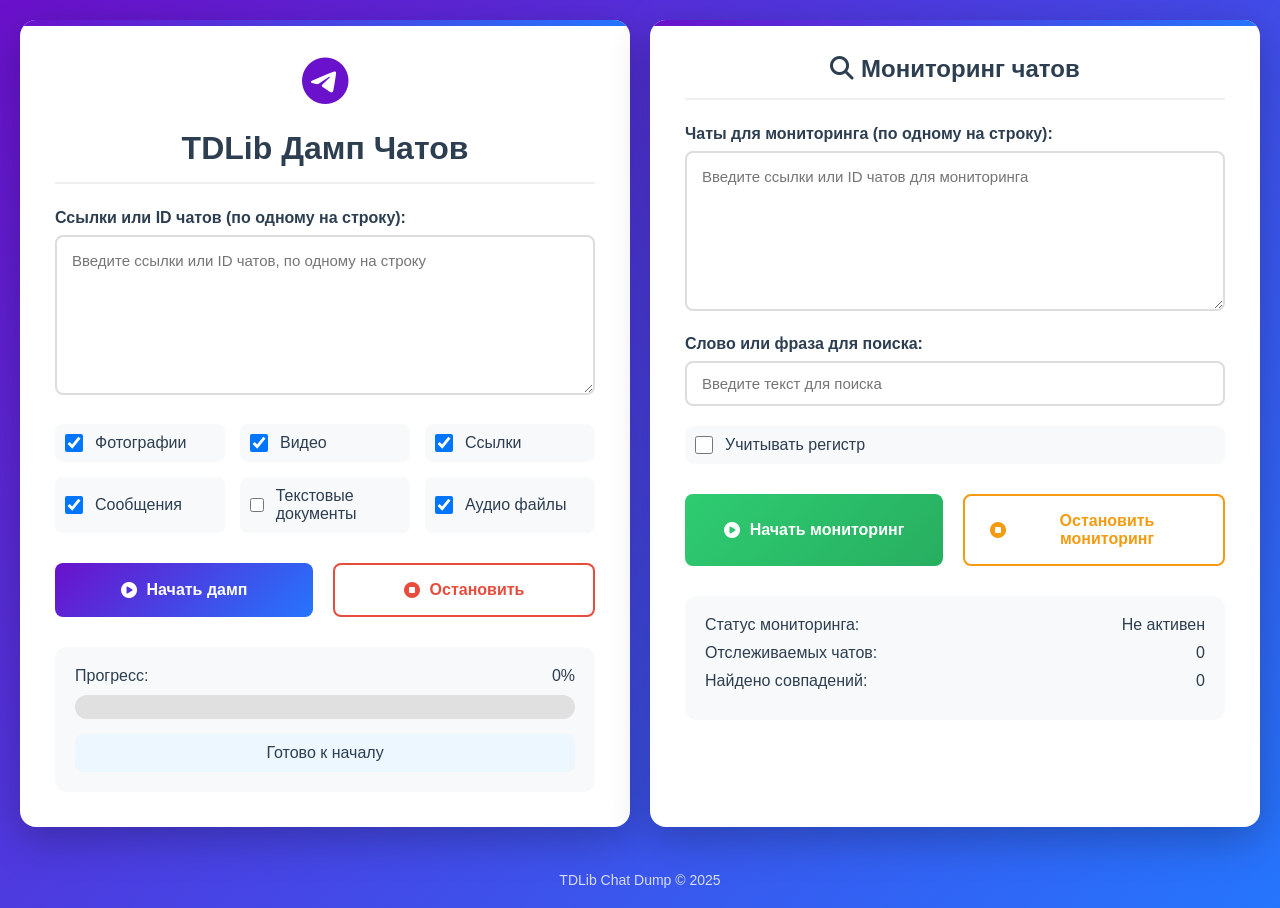
==== src/main/resources/templates/index.html @ 6ed7fe9f "добавил мониторинг чатов - не работает не ищет, веб отлично" ====
<!DOCTYPE html>
<html lang="ru">
<head>
    <meta charset="UTF-8">
    <meta name="viewport" content="width=device-width, initial-scale=1.0">
    <title>TDLib Дамп Чатов</title>
    <link rel="stylesheet" href="https://cdnjs.cloudflare.com/ajax/libs/font-awesome/6.4.0/css/all.min.css">
    <style>
        * {
            box-sizing: border-box;
            margin: 0;
            padding: 0;
            font-family: 'Segoe UI', Tahoma, Geneva, Verdana, sans-serif;
        }

        body {
            display: flex;
            flex-direction: column;
            align-items: center;
            justify-content: center;
            min-height: 100vh;
            background: linear-gradient(135deg, #6a11cb 0%, #2575fc 100%);
            padding: 20px;
            color: #333;
        }

        .main-container {
            display: flex;
            gap: 20px;
            width: 100%;
            max-width: 1500px;
            margin-bottom: 20px;
        }

        .container {
            flex: 1;
            background-color: white;
            border-radius: 16px;
            box-shadow: 0 12px 40px rgba(0, 0, 0, 0.25);
            padding: 35px;
            position: relative;
            overflow: hidden;
        }

        .container::before {
            content: '';
            position: absolute;
            top: 0;
            left: 0;
            right: 0;
            height: 6px;
            background: linear-gradient(90deg, #6a11cb, #2575fc);
        }

        h1 {
            text-align: center;
            margin-bottom: 25px;
            color: #2c3e50;
            font-weight: 700;
            font-size: 32px;
            padding-bottom: 15px;
            border-bottom: 2px solid #f0f0f0;
        }

        h2 {
            text-align: center;
            margin-bottom: 25px;
            color: #2c3e50;
            font-weight: 700;
            font-size: 24px;
            padding-bottom: 15px;
            border-bottom: 2px solid #f0f0f0;
        }

        .logo {
            text-align: center;
            margin-bottom: 20px;
            color: #6a11cb;
            font-size: 48px;
        }

        .form-group {
            margin-bottom: 20px;
        }

        label {
            display: block;
            margin-bottom: 8px;
            font-weight: 600;
            color: #2c3e50;
            font-size: 16px;
        }

        textarea {
            width: 100%;
            height: 160px;
            padding: 15px;
            border: 2px solid #ddd;
            border-radius: 8px;
            resize: vertical;
            font-size: 15px;
            transition: all 0.3s;
        }

        textarea:focus {
            outline: none;
            border-color: #6a11cb;
            box-shadow: 0 0 0 3px rgba(106, 17, 203, 0.2);
        }

        input[type="text"] {
            width: 100%;
            padding: 12px 15px;
            border: 2px solid #ddd;
            border-radius: 8px;
            font-size: 15px;
            transition: all 0.3s;
        }

        input[type="text"]:focus {
            outline: none;
            border-color: #6a11cb;
            box-shadow: 0 0 0 3px rgba(106, 17, 203, 0.2);
        }

        .checkbox-group {
            display: grid;
            grid-template-columns: repeat(3, 1fr);
            gap: 15px;
            margin: 25px 0;
        }

        .checkbox-item {
            display: flex;
            align-items: center;
            padding: 10px;
            background: #f8f9fa;
            border-radius: 8px;
            transition: all 0.3s;
        }

        .checkbox-item:hover {
            background: #eef2f7;
            transform: translateY(-2px);
        }

        .checkbox-item input {
            margin-right: 12px;
            width: 18px;
            height: 18px;
            cursor: pointer;
        }

        .checkbox-item label {
            margin: 0;
            cursor: pointer;
            font-weight: 500;
        }

        .buttons {
            display: flex;
            gap: 20px;
            margin: 30px 0;
        }

        button {
            flex: 1;
            padding: 16px 25px;
            border: none;
            border-radius: 8px;
            font-weight: 600;
            font-size: 16px;
            cursor: pointer;
            transition: all 0.3s;
            display: flex;
            align-items: center;
            justify-content: center;
            gap: 10px;
        }

        #startBtn {
            background: linear-gradient(135deg, #6a11cb 0%, #2575fc 100%);
            color: white;
        }

        #startBtn:hover {
            transform: translateY(-3px);
            box-shadow: 0 7px 15px rgba(106, 17, 203, 0.4);
        }

        #stopBtn {
            background: #ffffff;
            color: #e74c3c;
            border: 2px solid #e74c3c;
        }

        #stopBtn:hover {
            background: #e74c3c;
            color: white;
            transform: translateY(-3px);
            box-shadow: 0 7px 15px rgba(231, 76, 60, 0.4);
        }

        #startMonitorBtn {
            background: linear-gradient(135deg, #2ecc71 0%, #27ae60 100%);
            color: white;
        }

        #startMonitorBtn:hover {
            transform: translateY(-3px);
            box-shadow: 0 7px 15px rgba(46, 204, 113, 0.4);
        }

        #stopMonitorBtn {
            background: #ffffff;
            color: #f39c12;
            border: 2px solid #f39c12;
        }

        #stopMonitorBtn:hover {
            background: #f39c12;
            color: white;
            transform: translateY(-3px);
            box-shadow: 0 7px 15px rgba(243, 156, 18, 0.4);
        }

        .progress-container {
            margin-top: 25px;
            background: #f8f9fa;
            padding: 20px;
            border-radius: 12px;
        }

        .progress-label {
            display: flex;
            justify-content: space-between;
            margin-bottom: 10px;
            font-size: 16px;
            color: #2c3e50;
            font-weight: 500;
        }

        #progress {
            width: 100%;
            height: 24px;
            background-color: #e0e0e0;
            border-radius: 12px;
            overflow: hidden;
        }

        #progress-bar {
            height: 100%;
            width: 0;
            background: linear-gradient(90deg, #6a11cb, #2575fc);
            transition: width 0.5s ease;
            border-radius: 12px;
        }

        #progress-bar.green {
            background: linear-gradient(90deg, #2ecc71, #27ae60);
        }

        .status {
            text-align: center;
            margin-top: 15px;
            font-size: 16px;
            color: #2c3e50;
            font-weight: 500;
            padding: 10px;
            border-radius: 8px;
            background: #edf7ff;
        }

        .instructions {
            margin-top: 35px;
            padding: 20px;
            background: linear-gradient(135deg, #f8f9fa 0%, #eef2f7 100%);
            border-radius: 12px;
            font-size: 15px;
            color: #2c3e50;
            border-left: 5px solid #6a11cb;
        }

        .instructions h3 {
            margin-bottom: 15px;
            color: #2c3e50;
            font-size: 20px;
            display: flex;
            align-items: center;
            gap: 10px;
        }

        .instructions ul {
            padding-left: 25px;
        }

        .instructions li {
            margin-bottom: 10px;
            line-height: 1.5;
        }

        .footer {
            margin-top: 25px;
            text-align: center;
            color: white;
            font-size: 14px;
            opacity: 0.8;
        }

        .text-document-extensions {
            display: none;
            margin-top: 15px;
        }

        .text-document-extensions input {
            width: 100%;
            padding: 10px;
            border-radius: 8px;
            border: 2px solid #ddd;
            font-size: 14px;
        }

        .monitor-status {
            padding: 10px;
            border-radius: 5px;
            margin: 10px 0;
        }

        .monitor-status.success {
            background-color: #e7f6ec;
            color: #27ae60;
        }

        .monitor-status.error {
            background-color: #ffecec;
            color: #e74c3c;
        }

        .monitor-status.stopped {
            background-color: #fff4e6;
            color: #f39c12;
        }

        @media (max-width: 1200px) {
            .main-container {
                flex-direction: column;
            }
        }

        @media (max-width: 768px) {
            .checkbox-group {
                grid-template-columns: repeat(2, 1fr);
            }
        }

        @media (max-width: 600px) {
            .checkbox-group {
                grid-template-columns: 1fr;
            }

            .buttons {
                flex-direction: column;
            }

            .container {
                padding: 25px 20px;
            }
        }
    </style>
</head>
<body>
<div class="main-container">
    <div class="container">
        <div class="logo">
            <i class="fab fa-telegram"></i>
        </div>
        <h1>TDLib Дамп Чатов</h1>

        <div class="form-group">
            <label for="chats">Ссылки или ID чатов (по одному на строку):</label>
            <textarea id="chats" placeholder="Введите ссылки или ID чатов, по одному на строку"></textarea>
        </div>

        <div class="checkbox-group">
            <div class="checkbox-item">
                <input type="checkbox" id="photos" checked>
                <label for="photos">Фотографии</label>
            </div>
            <div class="checkbox-item">
                <input type="checkbox" id="videos" checked>
                <label for="videos">Видео</label>
            </div>
            <div class="checkbox-item">
                <input type="checkbox" id="links" checked>
                <label for="links">Ссылки</label>
            </div>
            <div class="checkbox-item">
                <input type="checkbox" id="messages" checked>
                <label for="messages">Сообщения</label>
            </div>
            <div class="checkbox-item">
                <input type="checkbox" id="textDocuments" onclick="toggleTextDocumentExtensions()">
                <label for="textDocuments">Текстовые документы</label>
            </div>
            <div class="checkbox-item">
                <input type="checkbox" id="audio" checked>
                <label for="audio">Аудио файлы</label>
            </div>
        </div>

        <div class="text-document-extensions">
            <label for="textExtensions">Введите расширения текстовых документов (через запятую):</label>
            <input type="text" id="textExtensions" placeholder="txt, pdf, docx, java, html" />
        </div>

        <div class="buttons">
            <button id="startBtn" onclick="startDump()">
                <i class="fas fa-play-circle"></i> Начать дамп
            </button>
            <button id="stopBtn" onclick="stopDump()">
                <i class="fas fa-stop-circle"></i> Остановить
            </button>
        </div>

        <div class="progress-container">
            <div class="progress-label">
                <span>Прогресс:</span>
                <span id="progress-value">0%</span>
            </div>
            <div id="progress">
                <div id="progress-bar"></div>
            </div>
            <div class="status" id="status">Готово к началу</div>
        </div>
    </div>

    <div class="container">
        <h2><i class="fas fa-search"></i> Мониторинг чатов</h2>

        <div class="form-group">
            <label for="monitorChats">Чаты для мониторинга (по одному на строку):</label>
            <textarea id="monitorChats" placeholder="Введите ссылки или ID чатов для мониторинга"></textarea>
        </div>

        <div class="form-group">
            <label for="searchTerm">Слово или фраза для поиска:</label>
            <input type="text" id="searchTerm" placeholder="Введите текст для поиска">
        </div>

        <div class="checkbox-item">
            <input type="checkbox" id="caseSensitive">
            <label for="caseSensitive">Учитывать регистр</label>
        </div>

        <div class="buttons">
            <button id="startMonitorBtn" onclick="startMonitoring()">
                <i class="fas fa-play-circle"></i> Начать мониторинг
            </button>
            <button id="stopMonitorBtn" onclick="stopMonitoring()">
                <i class="fas fa-stop-circle"></i> Остановить мониторинг
            </button>
        </div>

        <div class="progress-container">
            <div class="progress-label">
                <span>Статус мониторинга:</span>
                <span id="monitor-status">Не активен</span>
            </div>
            <div class="progress-label">
                <span>Отслеживаемых чатов:</span>
                <span id="monitored-chats">0</span>
            </div>
            <div class="progress-label">
                <span>Найдено совпадений:</span>
                <span id="matches-found">0</span>
            </div>
        </div>
    </div>
</div>

<div class="footer">
    <p>TDLib Chat Dump &copy; 2025</p>
</div>

<script>
    function toggleTextDocumentExtensions() {
        const textDocs = document.getElementById('textDocuments');
        const extensionsField = document.querySelector('.text-document-extensions');
        extensionsField.style.display = textDocs.checked ? 'block' : 'none';
    }

    async function startDump() {
        const chats = document.getElementById('chats').value
            .split(/\n+/)
            .map(s => s.trim())
            .filter(Boolean);

        const request = {
            chats: chats,
            photos: document.getElementById('photos').checked,
            videos: document.getElementById('videos').checked,
            links: document.getElementById('links').checked,
            messages: document.getElementById('messages').checked,
            textDocuments: document.getElementById('textDocuments').checked,
            audio: document.getElementById('audio').checked,
            textDocumentExtensions: document.getElementById('textExtensions').value.trim()
        };

        if (request.chats.length === 0) {
            setStatus('Ошибка: не указаны чаты для обработки', '#ffecec', '#e74c3c');
            return;
        }
        if (!request.photos && !request.videos && !request.links &&
            !request.messages && !request.textDocuments && !request.audio) {
            setStatus('Ошибка: не выбран ни один тип контента', '#ffecec', '#e74c3c');
            return;
        }

        document.getElementById('progress-bar').classList.remove('green');
        setStatus('Начинаем процесс дампа...', '#edf7ff', '#2c3e50');
        setProgress(0);

        try {
            const res = await fetch('/start', {
                method: 'POST',
                headers: {'Content-Type': 'application/json'},
                body: JSON.stringify(request)
            });
            if (!res.ok) throw new Error('Сервер вернул ошибку ' + res.status);

            setStatus('Обработка...', '#edf7ff', '#2c3e50');
            poll();
        } catch (e) {
            setStatus('Ошибка запуска: ' + e.message, '#ffecec', '#e74c3c');
        }
    }

    async function stopDump() {
        setStatus('Останавливаем...', '#fff4e6', '#e67e22');
        try {
            const res = await fetch('/stop', {method: 'POST'});
            if (!res.ok) throw new Error('Сервер вернул ошибку ' + res.status);
            setStatus('Остановлено', '#ffecec', '#e74c3c');
        } catch (e) {
            setStatus('Ошибка: ' + e.message, '#ffecec', '#e74c3c');
        }
    }

    async function poll() {
        try {
            const res = await fetch('/progress');
            if (!res.ok) throw new Error('Сервер вернул ошибку ' + res.status);
            const data = await res.json();

            const p = Math.max(0, Math.min(100, data.percent || 0));
            setProgress(p);

            if (data.running) {
                setStatus('Обработка... ' + p + '%', '#edf7ff', '#2c3e50');
                setTimeout(poll, 1000);
            } else {
                setProgress(100, true);
                setStatus('Успешно завершено!', '#e7f6ec', '#27ae60');
            }
        } catch (e) {
            setStatus('Ошибка запроса прогресса: ' + e.message, '#ffecec', '#e74c3c');
        }
    }

    async function startMonitoring() {
        const chats = document.getElementById('monitorChats').value
            .split(/\n+/)
            .map(s => s.trim())
            .filter(Boolean);

        const searchTerm = document.getElementById('searchTerm').value.trim();
        const caseSensitive = document.getElementById('caseSensitive').checked;

        if (chats.length === 0) {
            setMonitorStatus('Ошибка: не указаны чаты для мониторинга', 'error');
            return;
        }

        if (!searchTerm) {
            setMonitorStatus('Ошибка: не указан текст для поиска', 'error');
            return;
        }

        const request = {
            chats: chats,
            searchTerm: searchTerm,
            caseSensitive: caseSensitive
        };

        try {
            const res = await fetch('/monitor/start', {
                method: 'POST',
                headers: {'Content-Type': 'application/json'},
                body: JSON.stringify(request)
            });

            if (!res.ok) throw new Error('Сервер вернул ошибку ' + res.status);

            setMonitorStatus('Мониторинг запущен', 'success');
            pollMonitorStatus();

        } catch (e) {
            setMonitorStatus('Ошибка запуска: ' + e.message, 'error');
        }
    }

    async function stopMonitoring() {
        try {
            const res = await fetch('/monitor/stop', {method: 'POST'});
            if (!res.ok) throw new Error('Сервер вернул ошибку ' + res.status);

            setMonitorStatus('Мониторинг остановлен', 'stopped');

        } catch (e) {
            setMonitorStatus('Ошибка остановки: ' + e.message, 'error');
        }
    }

    async function pollMonitorStatus() {
        try {
            const res = await fetch('/monitor/status');
            if (!res.ok) throw new Error('Сервер вернул ошибку ' + res.status);

            const data = await res.json();

            document.getElementById('monitored-chats').textContent = data.monitoredChats;
            document.getElementById('matches-found').textContent = data.matchesFound;

            if (data.monitoring) {
                setMonitorStatus('Активен', 'success');
                setTimeout(pollMonitorStatus, 2000);
            }

        } catch (e) {
            console.error('Ошибка запроса статуса мониторинга:', e);
        }
    }

    function setMonitorStatus(text, type) {
        const el = document.getElementById('monitor-status');
        el.textContent = text;

        const colors = {
            success: '#27ae60',
            error: '#e74c3c',
            stopped: '#f39c12'
        };

        el.style.color = colors[type] || '#2c3e50';
    }

    function setStatus(text, bg, color) {
        const el = document.getElementById('status');
        el.textContent = text;
        el.style.background = bg;
        el.style.color = color;
    }

    function setProgress(val, done) {
        document.getElementById('progress-bar').style.width = val + '%';
        document.getElementById('progress-value').textContent = val + '%';
        if (done) document.getElementById('progress-bar').classList.add('green');
    }

    // Автоматическое сохранение настроек в localStorage
    function saveSettings() {
        const settings = {
            photos: document.getElementById('photos').checked,
            videos: document.getElementById('videos').checked,
            links: document.getElementById('links').checked,
            messages: document.getElementById('messages').checked,
            textDocuments: document.getElementById('textDocuments').checked,
            audio: document.getElementById('audio').checked,
            chats: document.getElementById('chats').value,
            textDocumentExtensions: document.getElementById('textExtensions').value,
            monitorChats: document.getElementById('monitorChats').value,
            searchTerm: document.getElementById('searchTerm').value,
            caseSensitive: document.getElementById('caseSensitive').checked
        };
        localStorage.setItem('tdlibDumpSettings', JSON.stringify(settings));
    }

    function loadSettings() {
        const saved = localStorage.getItem('tdlibDumpSettings');
        if (saved) {
            const settings = JSON.parse(saved);
            document.getElementById('photos').checked = settings.photos;
            document.getElementById('videos').checked = settings.videos;
            document.getElementById('links').checked = settings.links;
            document.getElementById('messages').checked = settings.messages;
            document.getElementById('textDocuments').checked = settings.textDocuments;
            document.getElementById('audio').checked = settings.audio;
            document.getElementById('chats').value = settings.chats || '';
            document.getElementById('textExtensions').value = settings.textDocumentExtensions || '';
            document.getElementById('monitorChats').value = settings.monitorChats || '';
            document.getElementById('searchTerm').value = settings.searchTerm || '';
            document.getElementById('caseSensitive').checked = settings.caseSensitive || false;

            // Показать поле расширений, если нужно
            if (settings.textDocuments) {
                document.querySelector('.text-document-extensions').style.display = 'block';
            }
        }
    }

    // Загрузка настроек при загрузке страницы
    document.addEventListener('DOMContentLoaded', loadSettings);

    // Сохранение настроек при изменении
    document.querySelectorAll('input').forEach(input => {
        input.addEventListener('change', saveSettings);
    });

    document.getElementById('chats').addEventListener('input', saveSettings);
    document.getElementById('monitorChats').addEventListener('input', saveSettings);
    document.getElementById('searchTerm').addEventListener('input', saveSettings);
</script>
</body>
</html>
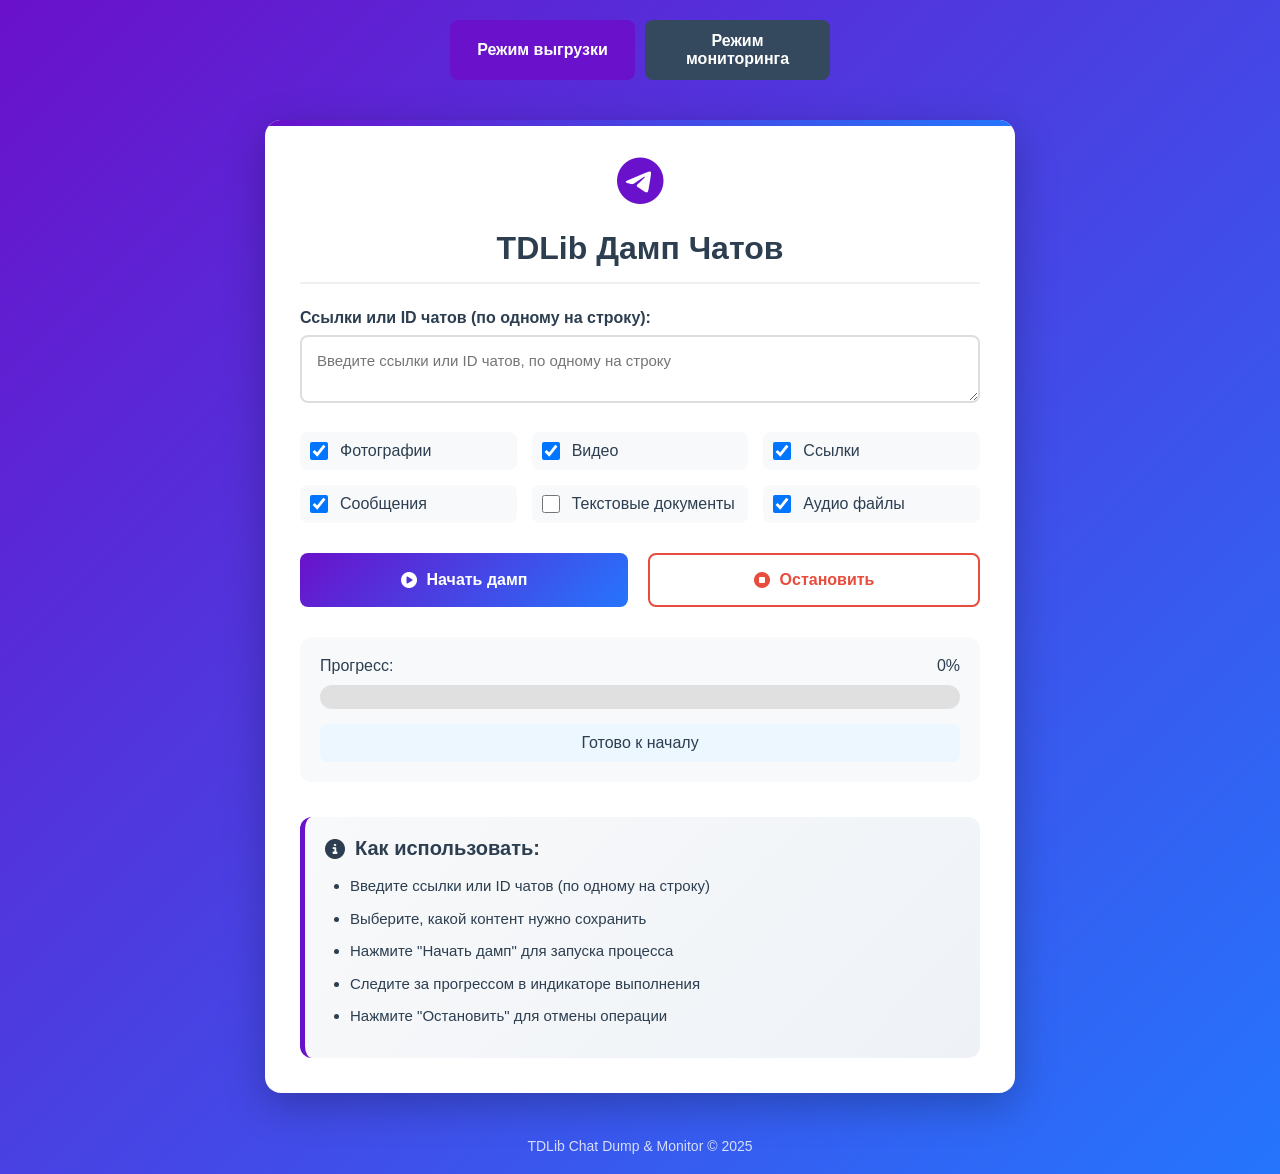
==== commit 19675e2a: "шляпа fix" ====
--- a/src/main/resources/templates/index.html
+++ b/src/main/resources/templates/index.html
@@ -3,7 +3,7 @@
 <head>
     <meta charset="UTF-8">
     <meta name="viewport" content="width=device-width, initial-scale=1.0">
-    <title>TDLib Дамп Чатов</title>
+    <title>TDLib Дамп и Мониторинг Чатов</title>
     <link rel="stylesheet" href="https://cdnjs.cloudflare.com/ajax/libs/font-awesome/6.4.0/css/all.min.css">
     <style>
         * {
@@ -24,20 +24,14 @@
             color: #333;
         }
 
-        .main-container {
-            display: flex;
-            gap: 20px;
+        .container {
             width: 100%;
-            max-width: 1500px;
-            margin-bottom: 20px;
-        }
-
-        .container {
-            flex: 1;
+            max-width: 750px;
             background-color: white;
             border-radius: 16px;
             box-shadow: 0 12px 40px rgba(0, 0, 0, 0.25);
             padding: 35px;
+            margin: 20px 0;
             position: relative;
             overflow: hidden;
         }
@@ -52,7 +46,7 @@
             background: linear-gradient(90deg, #6a11cb, #2575fc);
         }
 
-        h1 {
+        h1, h2 {
             text-align: center;
             margin-bottom: 25px;
             color: #2c3e50;
@@ -62,16 +56,6 @@
             border-bottom: 2px solid #f0f0f0;
         }
 
-        h2 {
-            text-align: center;
-            margin-bottom: 25px;
-            color: #2c3e50;
-            font-weight: 700;
-            font-size: 24px;
-            padding-bottom: 15px;
-            border-bottom: 2px solid #f0f0f0;
-        }
-
         .logo {
             text-align: center;
             margin-bottom: 20px;
@@ -91,9 +75,8 @@
             font-size: 16px;
         }
 
-        textarea {
+        textarea, input[type="text"], input[type="number"] {
             width: 100%;
-            height: 160px;
             padding: 15px;
             border: 2px solid #ddd;
             border-radius: 8px;
@@ -102,22 +85,7 @@
             transition: all 0.3s;
         }
 
-        textarea:focus {
-            outline: none;
-            border-color: #6a11cb;
-            box-shadow: 0 0 0 3px rgba(106, 17, 203, 0.2);
-        }
-
-        input[type="text"] {
-            width: 100%;
-            padding: 12px 15px;
-            border: 2px solid #ddd;
-            border-radius: 8px;
-            font-size: 15px;
-            transition: all 0.3s;
-        }
-
-        input[type="text"]:focus {
+        textarea:focus, input:focus {
             outline: none;
             border-color: #6a11cb;
             box-shadow: 0 0 0 3px rgba(106, 17, 203, 0.2);
@@ -178,50 +146,37 @@
             gap: 10px;
         }
 
-        #startBtn {
+        #startBtn, #startMonitorBtn {
             background: linear-gradient(135deg, #6a11cb 0%, #2575fc 100%);
             color: white;
         }
 
-        #startBtn:hover {
+        #startBtn:hover, #startMonitorBtn:hover {
             transform: translateY(-3px);
             box-shadow: 0 7px 15px rgba(106, 17, 203, 0.4);
         }
 
-        #stopBtn {
+        #stopBtn, #stopMonitorBtn {
             background: #ffffff;
             color: #e74c3c;
             border: 2px solid #e74c3c;
         }
 
-        #stopBtn:hover {
+        #stopBtn:hover, #stopMonitorBtn:hover {
             background: #e74c3c;
             color: white;
             transform: translateY(-3px);
             box-shadow: 0 7px 15px rgba(231, 76, 60, 0.4);
         }
 
-        #startMonitorBtn {
-            background: linear-gradient(135deg, #2ecc71 0%, #27ae60 100%);
+        #showResultsBtn {
+            background: #27ae60;
             color: white;
         }
 
-        #startMonitorBtn:hover {
+        #showResultsBtn:hover {
+            background: #219a52;
             transform: translateY(-3px);
-            box-shadow: 0 7px 15px rgba(46, 204, 113, 0.4);
-        }
-
-        #stopMonitorBtn {
-            background: #ffffff;
-            color: #f39c12;
-            border: 2px solid #f39c12;
-        }
-
-        #stopMonitorBtn:hover {
-            background: #f39c12;
-            color: white;
-            transform: translateY(-3px);
-            box-shadow: 0 7px 15px rgba(243, 156, 18, 0.4);
         }
 
         .progress-container {
@@ -240,7 +195,7 @@
             font-weight: 500;
         }
 
-        #progress {
+        #progress, #monitorProgress {
             width: 100%;
             height: 24px;
             background-color: #e0e0e0;
@@ -248,7 +203,7 @@
             overflow: hidden;
         }
 
-        #progress-bar {
+        #progress-bar, #monitorProgress-bar {
             height: 100%;
             width: 0;
             background: linear-gradient(90deg, #6a11cb, #2575fc);
@@ -256,7 +211,7 @@
             border-radius: 12px;
         }
 
-        #progress-bar.green {
+        #progress-bar.green, #monitorProgress-bar.green {
             background: linear-gradient(90deg, #2ecc71, #27ae60);
         }
 
@@ -312,39 +267,41 @@
             margin-top: 15px;
         }
 
-        .text-document-extensions input {
-            width: 100%;
-            padding: 10px;
+        .mode-switcher {
+            display: flex;
+            gap: 10px;
+            margin-bottom: 20px;
+        }
+
+        .mode-switcher button {
+            padding: 12px 20px;
+            background: #34495e;
+            color: white;
+        }
+
+        .mode-switcher button:hover {
+            background: #2c3e50;
+        }
+
+        .mode-switcher button.active {
+            background: #6a11cb;
+        }
+
+        .results-container {
+            margin-top: 20px;
+            padding: 20px;
+            background: #f8f9fa;
             border-radius: 8px;
-            border: 2px solid #ddd;
-            font-size: 14px;
-        }
-
-        .monitor-status {
-            padding: 10px;
-            border-radius: 5px;
-            margin: 10px 0;
-        }
-
-        .monitor-status.success {
-            background-color: #e7f6ec;
-            color: #27ae60;
-        }
-
-        .monitor-status.error {
-            background-color: #ffecec;
-            color: #e74c3c;
-        }
-
-        .monitor-status.stopped {
-            background-color: #fff4e6;
-            color: #f39c12;
-        }
-
-        @media (max-width: 1200px) {
-            .main-container {
-                flex-direction: column;
-            }
+            max-height: 400px;
+            overflow-y: auto;
+        }
+
+        .result-item {
+            padding: 15px;
+            margin-bottom: 10px;
+            background: white;
+            border-radius: 8px;
+            border-left: 4px solid #6a11cb;
         }
 
         @media (max-width: 768px) {
@@ -369,120 +326,171 @@
     </style>
 </head>
 <body>
-<div class="main-container">
-    <div class="container">
-        <div class="logo">
-            <i class="fab fa-telegram"></i>
-        </div>
-        <h1>TDLib Дамп Чатов</h1>
-
-        <div class="form-group">
-            <label for="chats">Ссылки или ID чатов (по одному на строку):</label>
-            <textarea id="chats" placeholder="Введите ссылки или ID чатов, по одному на строку"></textarea>
-        </div>
-
-        <div class="checkbox-group">
-            <div class="checkbox-item">
-                <input type="checkbox" id="photos" checked>
-                <label for="photos">Фотографии</label>
-            </div>
-            <div class="checkbox-item">
-                <input type="checkbox" id="videos" checked>
-                <label for="videos">Видео</label>
-            </div>
-            <div class="checkbox-item">
-                <input type="checkbox" id="links" checked>
-                <label for="links">Ссылки</label>
-            </div>
-            <div class="checkbox-item">
-                <input type="checkbox" id="messages" checked>
-                <label for="messages">Сообщения</label>
-            </div>
-            <div class="checkbox-item">
-                <input type="checkbox" id="textDocuments" onclick="toggleTextDocumentExtensions()">
-                <label for="textDocuments">Текстовые документы</label>
-            </div>
-            <div class="checkbox-item">
-                <input type="checkbox" id="audio" checked>
-                <label for="audio">Аудио файлы</label>
-            </div>
-        </div>
-
-        <div class="text-document-extensions">
-            <label for="textExtensions">Введите расширения текстовых документов (через запятую):</label>
-            <input type="text" id="textExtensions" placeholder="txt, pdf, docx, java, html" />
-        </div>
-
-        <div class="buttons">
-            <button id="startBtn" onclick="startDump()">
-                <i class="fas fa-play-circle"></i> Начать дамп
-            </button>
-            <button id="stopBtn" onclick="stopDump()">
-                <i class="fas fa-stop-circle"></i> Остановить
-            </button>
-        </div>
-
-        <div class="progress-container">
-            <div class="progress-label">
-                <span>Прогресс:</span>
-                <span id="progress-value">0%</span>
-            </div>
-            <div id="progress">
-                <div id="progress-bar"></div>
-            </div>
-            <div class="status" id="status">Готово к началу</div>
-        </div>
-    </div>
-
-    <div class="container">
-        <h2><i class="fas fa-search"></i> Мониторинг чатов</h2>
-
-        <div class="form-group">
-            <label for="monitorChats">Чаты для мониторинга (по одному на строку):</label>
-            <textarea id="monitorChats" placeholder="Введите ссылки или ID чатов для мониторинга"></textarea>
-        </div>
-
-        <div class="form-group">
-            <label for="searchTerm">Слово или фраза для поиска:</label>
-            <input type="text" id="searchTerm" placeholder="Введите текст для поиска">
-        </div>
-
+<div class="mode-switcher">
+    <button id="dumpModeBtn" class="active" onclick="showDumpMode()">Режим выгрузки</button>
+    <button id="monitorModeBtn" onclick="showMonitorMode()">Режим мониторинга</button>
+</div>
+
+<div class="container" id="dumpContainer">
+    <div class="logo">
+        <i class="fab fa-telegram"></i>
+    </div>
+    <h1>TDLib Дамп Чатов</h1>
+
+    <div class="form-group">
+        <label for="chats">Ссылки или ID чатов (по одному на строку):</label>
+        <textarea id="chats" placeholder="Введите ссылки или ID чатов, по одному на строку"></textarea>
+    </div>
+
+    <div class="checkbox-group">
+        <div class="checkbox-item">
+            <input type="checkbox" id="photos" checked>
+            <label for="photos">Фотографии</label>
+        </div>
+        <div class="checkbox-item">
+            <input type="checkbox" id="videos" checked>
+            <label for="videos">Видео</label>
+        </div>
+        <div class="checkbox-item">
+            <input type="checkbox" id="links" checked>
+            <label for="links">Ссылки</label>
+        </div>
+        <div class="checkbox-item">
+            <input type="checkbox" id="messages" checked>
+            <label for="messages">Сообщения</label>
+        </div>
+        <div class="checkbox-item">
+            <input type="checkbox" id="textDocuments" onclick="toggleTextDocumentExtensions()">
+            <label for="textDocuments">Текстовые документы</label>
+        </div>
+        <div class="checkbox-item">
+            <input type="checkbox" id="audio" checked>
+            <label for="audio">Аудио файлы</label>
+        </div>
+    </div>
+
+    <div class="text-document-extensions">
+        <label for="textExtensions">Введите расширения текстовых документов (через запятую):</label>
+        <input type="text" id="textExtensions" placeholder="txt, pdf, docx, java, html" />
+    </div>
+
+    <div class="buttons">
+        <button id="startBtn" onclick="startDump()">
+            <i class="fas fa-play-circle"></i> Начать дамп
+        </button>
+        <button id="stopBtn" onclick="stopDump()">
+            <i class="fas fa-stop-circle"></i> Остановить
+        </button>
+    </div>
+
+    <div class="progress-container">
+        <div class="progress-label">
+            <span>Прогресс:</span>
+            <span id="progress-value">0%</span>
+        </div>
+        <div id="progress">
+            <div id="progress-bar"></div>
+        </div>
+        <div class="status" id="status">Готово к началу</div>
+    </div>
+
+    <div class="instructions">
+        <h3><i class="fas fa-info-circle"></i> Как использовать:</h3>
+        <ul>
+            <li>Введите ссылки или ID чатов (по одному на строку)</li>
+            <li>Выберите, какой контент нужно сохранить</li>
+            <li>Нажмите "Начать дамп" для запуска процесса</li>
+            <li>Следите за прогрессом в индикаторе выполнения</li>
+            <li>Нажмите "Остановить" для отмены операции</li>
+        </ul>
+    </div>
+</div>
+
+<div class="container" id="monitorContainer" style="display: none;">
+    <div class="logo">
+        <i class="fas fa-search"></i>
+    </div>
+    <h2>Мониторинг чатов</h2>
+
+    <div class="form-group">
+        <label for="monitorChats">Чаты для мониторинга (по одному на строку):</label>
+        <textarea id="monitorChats" placeholder="Введите ссылки или ID чатов для мониторинга"></textarea>
+    </div>
+
+    <div class="form-group">
+        <label for="monitorKeywords">Ключевые слова (по одному на строку):</label>
+        <textarea id="monitorKeywords" placeholder="Введите ключевые слова для поиска"></textarea>
+    </div>
+
+    <div class="checkbox-group">
         <div class="checkbox-item">
             <input type="checkbox" id="caseSensitive">
-            <label for="caseSensitive">Учитывать регистр</label>
-        </div>
-
-        <div class="buttons">
-            <button id="startMonitorBtn" onclick="startMonitoring()">
-                <i class="fas fa-play-circle"></i> Начать мониторинг
-            </button>
-            <button id="stopMonitorBtn" onclick="stopMonitoring()">
-                <i class="fas fa-stop-circle"></i> Остановить мониторинг
-            </button>
-        </div>
-
-        <div class="progress-container">
-            <div class="progress-label">
-                <span>Статус мониторинга:</span>
-                <span id="monitor-status">Не активен</span>
-            </div>
-            <div class="progress-label">
-                <span>Отслеживаемых чатов:</span>
-                <span id="monitored-chats">0</span>
-            </div>
-            <div class="progress-label">
-                <span>Найдено совпадений:</span>
-                <span id="matches-found">0</span>
-            </div>
-        </div>
+            <label for="caseSensitive">Чувствительность к регистру</label>
+        </div>
+        <div class="checkbox-item">
+            <input type="checkbox" id="regexMode">
+            <label for="regexMode">Регулярные выражения</label>
+        </div>
+    </div>
+
+    <div class="form-group">
+        <label for="checkInterval">Интервал проверки (минуты):</label>
+        <input type="number" id="checkInterval" value="5" min="1" max="60">
+    </div>
+
+    <div class="buttons">
+        <button id="startMonitorBtn" onclick="startMonitoring()">
+            <i class="fas fa-play"></i> Запустить мониторинг
+        </button>
+        <button id="stopMonitorBtn" onclick="stopMonitoring()">
+            <i class="fas fa-stop"></i> Остановить
+        </button>
+        <button id="showResultsBtn" onclick="showResults()">
+            <i class="fas fa-list"></i> Показать результаты
+        </button>
+    </div>
+
+    <div class="progress-container">
+        <div class="progress-label">
+            <span>Статус мониторинга:</span>
+            <span id="monitorStatusText">Не активен</span>
+        </div>
+        <div id="monitorProgress">
+            <div id="monitorProgress-bar"></div>
+        </div>
+        <div class="status" id="monitorStatus">Мониторинг не запущен</div>
+    </div>
+
+    <div id="monitorResults" class="results-container" style="display: none;">
+        <h3>Результаты мониторинга</h3>
+        <div id="resultsList"></div>
     </div>
 </div>
 
 <div class="footer">
-    <p>TDLib Chat Dump &copy; 2025</p>
+    <p>TDLib Chat Dump & Monitor &copy; 2025</p>
 </div>
 
 <script>
+    // Переменные для управления интервалами
+    let dumpPollInterval = null;
+    let monitorPollInterval = null;
+
+    function showDumpMode() {
+        document.getElementById('dumpContainer').style.display = 'block';
+        document.getElementById('monitorContainer').style.display = 'none';
+        document.getElementById('dumpModeBtn').classList.add('active');
+        document.getElementById('monitorModeBtn').classList.remove('active');
+    }
+
+    function showMonitorMode() {
+        document.getElementById('dumpContainer').style.display = 'none';
+        document.getElementById('monitorContainer').style.display = 'block';
+        document.getElementById('dumpModeBtn').classList.remove('active');
+        document.getElementById('monitorModeBtn').classList.add('active');
+    }
+
+    // Функции для режима дампа
     function toggleTextDocumentExtensions() {
         const textDocs = document.getElementById('textDocuments');
         const extensionsField = document.querySelector('.text-document-extensions');
@@ -526,10 +534,16 @@
                 headers: {'Content-Type': 'application/json'},
                 body: JSON.stringify(request)
             });
-            if (!res.ok) throw new Error('Сервер вернул ошибку ' + res.status);
+
+            if (!res.ok) {
+                const errorText = await res.text();
+                throw new Error(errorText || 'Сервер вернул ошибку ' + res.status);
+            }
 
             setStatus('Обработка...', '#edf7ff', '#2c3e50');
-            poll();
+            // Останавливаем предыдущий интервал, если он был
+            if (dumpPollInterval) clearInterval(dumpPollInterval);
+            dumpPollInterval = setInterval(pollDumpProgress, 1000);
         } catch (e) {
             setStatus('Ошибка запуска: ' + e.message, '#ffecec', '#e74c3c');
         }
@@ -541,121 +555,158 @@
             const res = await fetch('/stop', {method: 'POST'});
             if (!res.ok) throw new Error('Сервер вернул ошибку ' + res.status);
             setStatus('Остановлено', '#ffecec', '#e74c3c');
+            if (dumpPollInterval) clearInterval(dumpPollInterval);
         } catch (e) {
             setStatus('Ошибка: ' + e.message, '#ffecec', '#e74c3c');
         }
     }
 
-    async function poll() {
+    async function pollDumpProgress() {
         try {
             const res = await fetch('/progress');
             if (!res.ok) throw new Error('Сервер вернул ошибку ' + res.status);
+
             const data = await res.json();
-
             const p = Math.max(0, Math.min(100, data.percent || 0));
             setProgress(p);
 
             if (data.running) {
                 setStatus('Обработка... ' + p + '%', '#edf7ff', '#2c3e50');
-                setTimeout(poll, 1000);
             } else {
                 setProgress(100, true);
                 setStatus('Успешно завершено!', '#e7f6ec', '#27ae60');
+                if (dumpPollInterval) clearInterval(dumpPollInterval);
             }
         } catch (e) {
             setStatus('Ошибка запроса прогресса: ' + e.message, '#ffecec', '#e74c3c');
-        }
-    }
-
+            if (dumpPollInterval) clearInterval(dumpPollInterval);
+        }
+    }
+
+    // Функции для режима мониторинга
     async function startMonitoring() {
-        const chats = document.getElementById('monitorChats').value
-            .split(/\n+/)
+        const chats = document.getElementById('monitorChats').value.split('\n')
             .map(s => s.trim())
             .filter(Boolean);
-
-        const searchTerm = document.getElementById('searchTerm').value.trim();
+        const keywords = document.getElementById('monitorKeywords').value.split('\n')
+            .map(s => s.trim())
+            .filter(Boolean);
         const caseSensitive = document.getElementById('caseSensitive').checked;
+        const regexMode = document.getElementById('regexMode').checked;
+        const interval = parseInt(document.getElementById('checkInterval').value);
 
         if (chats.length === 0) {
-            setMonitorStatus('Ошибка: не указаны чаты для мониторинга', 'error');
+            alert('Ошибка: не указаны чаты для мониторинга');
             return;
         }
-
-        if (!searchTerm) {
-            setMonitorStatus('Ошибка: не указан текст для поиска', 'error');
+        if (keywords.length === 0) {
+            alert('Ошибка: не указаны ключевые слова');
             return;
         }
 
-        const request = {
-            chats: chats,
-            searchTerm: searchTerm,
-            caseSensitive: caseSensitive
+        const config = {
+            monitoredChats: chats,
+            keywords: keywords,
+            caseSensitive: caseSensitive,
+            regexMode: regexMode,
+            checkIntervalMinutes: interval
         };
 
         try {
-            const res = await fetch('/monitor/start', {
+            const response = await fetch('/api/monitor/start', {
                 method: 'POST',
                 headers: {'Content-Type': 'application/json'},
-                body: JSON.stringify(request)
+                body: JSON.stringify(config)
             });
 
-            if (!res.ok) throw new Error('Сервер вернул ошибку ' + res.status);
-
-            setMonitorStatus('Мониторинг запущен', 'success');
-            pollMonitorStatus();
-
-        } catch (e) {
-            setMonitorStatus('Ошибка запуска: ' + e.message, 'error');
+            if (!response.ok) {
+                const errorText = await response.text();
+                throw new Error(errorText || 'Ошибка сервера: ' + response.status);
+            }
+
+            const result = await response.text();
+            alert(result);
+            setMonitorStatus('Мониторинг запущен', '#e7f6ec', '#27ae60');
+
+            // Запускаем опрос статуса мониторинга
+            if (monitorPollInterval) clearInterval(monitorPollInterval);
+            monitorPollInterval = setInterval(pollMonitorStatus, 2000);
+
+        } catch (error) {
+            alert('Ошибка: ' + error.message);
+            setMonitorStatus('Ошибка запуска', '#ffecec', '#e74c3c');
         }
     }
 
     async function stopMonitoring() {
         try {
-            const res = await fetch('/monitor/stop', {method: 'POST'});
-            if (!res.ok) throw new Error('Сервер вернул ошибку ' + res.status);
-
-            setMonitorStatus('Мониторинг остановлен', 'stopped');
-
-        } catch (e) {
-            setMonitorStatus('Ошибка остановки: ' + e.message, 'error');
+            const response = await fetch('/api/monitor/stop', {method: 'POST'});
+            const result = await response.text();
+            alert(result);
+            setMonitorStatus('Мониторинг остановлен', '#fff4e6', '#e67e22');
+            if (monitorPollInterval) clearInterval(monitorPollInterval);
+        } catch (error) {
+            alert('Ошибка: ' + error.message);
         }
     }
 
     async function pollMonitorStatus() {
         try {
-            const res = await fetch('/monitor/status');
-            if (!res.ok) throw new Error('Сервер вернул ошибку ' + res.status);
-
-            const data = await res.json();
-
-            document.getElementById('monitored-chats').textContent = data.monitoredChats;
-            document.getElementById('matches-found').textContent = data.matchesFound;
-
-            if (data.monitoring) {
-                setMonitorStatus('Активен', 'success');
-                setTimeout(pollMonitorStatus, 2000);
-            }
-
-        } catch (e) {
-            console.error('Ошибка запроса статуса мониторинга:', e);
-        }
-    }
-
-    function setMonitorStatus(text, type) {
-        const el = document.getElementById('monitor-status');
-        el.textContent = text;
-
-        const colors = {
-            success: '#27ae60',
-            error: '#e74c3c',
-            stopped: '#f39c12'
-        };
-
-        el.style.color = colors[type] || '#2c3e50';
-    }
-
+            const response = await fetch('/api/monitor/status');
+            if (response.ok) {
+                const status = await response.json();
+                document.getElementById('monitorStatusText').textContent =
+                    status.monitoring ? 'Активен' : 'Не активен';
+            }
+        } catch (error) {
+            console.error('Ошибка опроса статуса мониторинга:', error);
+        }
+    }
+
+    async function showResults() {
+        try {
+            const response = await fetch('/api/monitor/results');
+            if (!response.ok) throw new Error('Ошибка сервера: ' + response.status);
+
+            const results = await response.json();
+            const resultsList = document.getElementById('resultsList');
+            resultsList.innerHTML = '';
+
+            if (results.length === 0) {
+                resultsList.innerHTML = '<p>Совпадений не найдено</p>';
+                document.getElementById('monitorResults').style.display = 'block';
+                return;
+            }
+
+            results.forEach(result => {
+                const div = document.createElement('div');
+                div.className = 'result-item';
+                div.innerHTML = `
+                    <strong>${result.chatTitle || 'Неизвестный чат'}</strong> - ${result.keyword}
+                    <br><small>${new Date(result.messageDate).toLocaleString('ru-RU')}</small>
+                    <p>${result.messageText || 'Нет текста'}</p>
+                    <small>Отправитель: ${result.senderName || 'Неизвестен'}</small>
+                    <hr>
+                `;
+                resultsList.appendChild(div);
+            });
+
+            document.getElementById('monitorResults').style.display = 'block';
+        } catch (error) {
+            alert('Ошибка получения результатов: ' + error.message);
+        }
+    }
+
+    // Вспомогательные функции
     function setStatus(text, bg, color) {
         const el = document.getElementById('status');
+        el.textContent = text;
+        el.style.background = bg;
+        el.style.color = color;
+    }
+
+    function setMonitorStatus(text, bg, color) {
+        const el = document.getElementById('monitorStatus');
         el.textContent = text;
         el.style.background = bg;
         el.style.color = color;
@@ -679,14 +730,16 @@
             chats: document.getElementById('chats').value,
             textDocumentExtensions: document.getElementById('textExtensions').value,
             monitorChats: document.getElementById('monitorChats').value,
-            searchTerm: document.getElementById('searchTerm').value,
-            caseSensitive: document.getElementById('caseSensitive').checked
+            monitorKeywords: document.getElementById('monitorKeywords').value,
+            caseSensitive: document.getElementById('caseSensitive').checked,
+            regexMode: document.getElementById('regexMode').checked,
+            checkInterval: document.getElementById('checkInterval').value
         };
-        localStorage.setItem('tdlibDumpSettings', JSON.stringify(settings));
+        localStorage.setItem('tdlibSettings', JSON.stringify(settings));
     }
 
     function loadSettings() {
-        const saved = localStorage.getItem('tdlibDumpSettings');
+        const saved = localStorage.getItem('tdlibSettings');
         if (saved) {
             const settings = JSON.parse(saved);
             document.getElementById('photos').checked = settings.photos;
@@ -698,27 +751,39 @@
             document.getElementById('chats').value = settings.chats || '';
             document.getElementById('textExtensions').value = settings.textDocumentExtensions || '';
             document.getElementById('monitorChats').value = settings.monitorChats || '';
-            document.getElementById('searchTerm').value = settings.searchTerm || '';
+            document.getElementById('monitorKeywords').value = settings.monitorKeywords || '';
             document.getElementById('caseSensitive').checked = settings.caseSensitive || false;
-
-            // Показать поле расширений, если нужно
-            if (settings.textDocuments) {
-                document.querySelector('.text-document-extensions').style.display = 'block';
-            }
+            document.getElementById('regexMode').checked = settings.regexMode || false;
+            document.getElementById('checkInterval').value = settings.checkInterval || 5;
+
+            // Показать/скрыть поле расширений
+            toggleTextDocumentExtensions();
         }
     }
 
     // Загрузка настроек при загрузке страницы
-    document.addEventListener('DOMContentLoaded', loadSettings);
+    document.addEventListener('DOMContentLoaded', function() {
+        loadSettings();
+        showDumpMode(); // Показываем режим дампа по умолчанию
+    });
 
     // Сохранение настроек при изменении
-    document.querySelectorAll('input').forEach(input => {
-        input.addEventListener('change', saveSettings);
+    const inputsToWatch = [
+        'photos', 'videos', 'links', 'messages', 'textDocuments', 'audio',
+        'chats', 'textExtensions', 'monitorChats', 'monitorKeywords',
+        'caseSensitive', 'regexMode', 'checkInterval'
+    ];
+
+    inputsToWatch.forEach(id => {
+        const element = document.getElementById(id);
+        if (element) {
+            if (element.type === 'checkbox' || element.type === 'number') {
+                element.addEventListener('change', saveSettings);
+            } else {
+                element.addEventListener('input', saveSettings);
+            }
+        }
     });
-
-    document.getElementById('chats').addEventListener('input', saveSettings);
-    document.getElementById('monitorChats').addEventListener('input', saveSettings);
-    document.getElementById('searchTerm').addEventListener('input', saveSettings);
 </script>
 </body>
 </html>
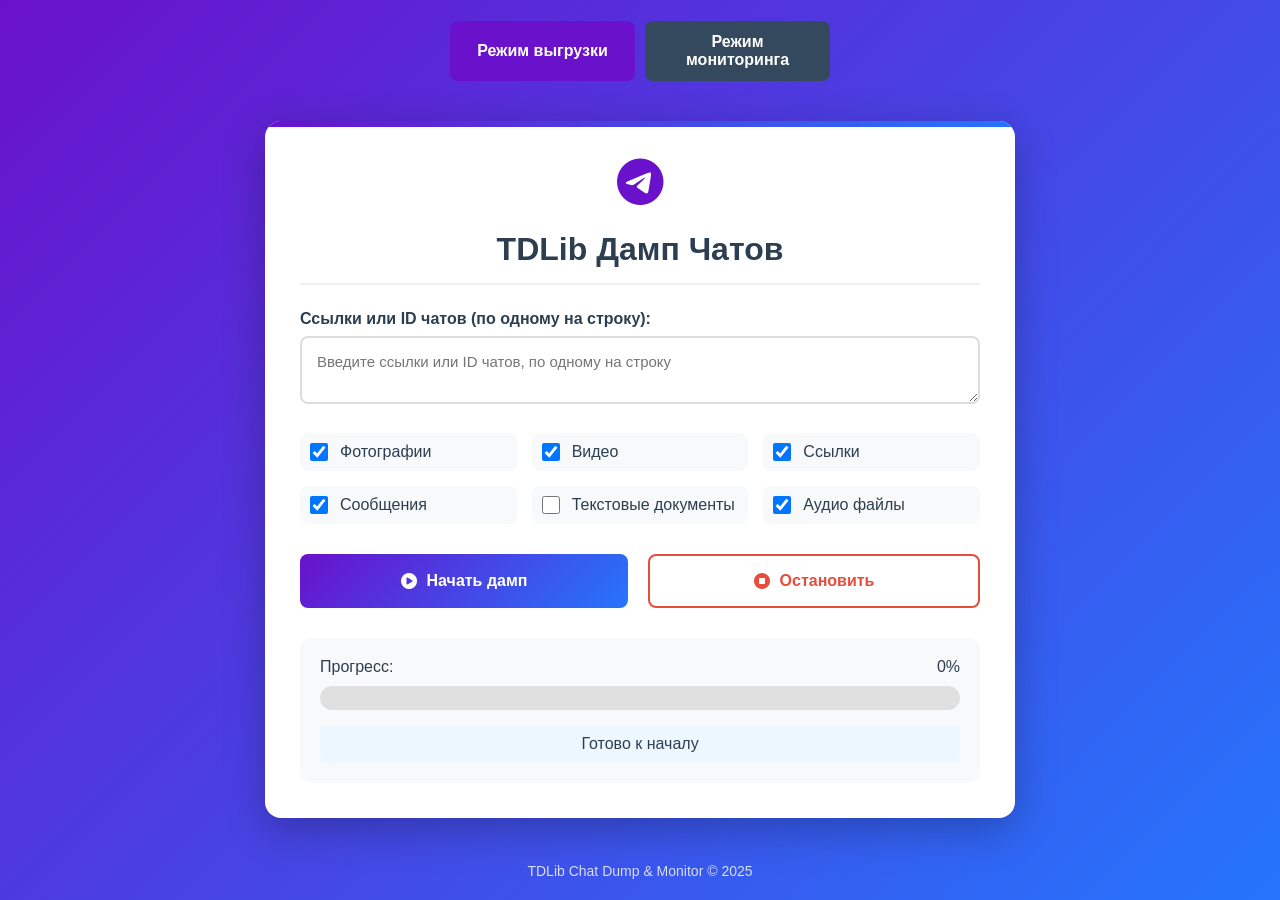
==== commit 6f6207db: "работает мониторинг чата подкорректировал веб 1, 30 сек" ====
--- a/src/main/resources/templates/index.html
+++ b/src/main/resources/templates/index.html
@@ -304,9 +304,41 @@
             border-left: 4px solid #6a11cb;
         }
 
+        .interval-selector {
+            display: flex;
+            gap: 10px;
+            margin-bottom: 20px;
+            flex-wrap: wrap;
+        }
+
+        .interval-option {
+            padding: 12px 20px;
+            background: #f8f9fa;
+            border: 2px solid #ddd;
+            border-radius: 8px;
+            cursor: pointer;
+            transition: all 0.3s;
+            font-weight: 500;
+        }
+
+        .interval-option:hover {
+            background: #eef2f7;
+            border-color: #6a11cb;
+        }
+
+        .interval-option.selected {
+            background: #6a11cb;
+            color: white;
+            border-color: #6a11cb;
+        }
+
         @media (max-width: 768px) {
             .checkbox-group {
                 grid-template-columns: repeat(2, 1fr);
+            }
+
+            .interval-selector {
+                flex-direction: column;
             }
         }
 
@@ -393,17 +425,6 @@
         </div>
         <div class="status" id="status">Готово к началу</div>
     </div>
-
-    <div class="instructions">
-        <h3><i class="fas fa-info-circle"></i> Как использовать:</h3>
-        <ul>
-            <li>Введите ссылки или ID чатов (по одному на строку)</li>
-            <li>Выберите, какой контент нужно сохранить</li>
-            <li>Нажмите "Начать дамп" для запуска процесса</li>
-            <li>Следите за прогрессом в индикаторе выполнения</li>
-            <li>Нажмите "Остановить" для отмены операции</li>
-        </ul>
-    </div>
 </div>
 
 <div class="container" id="monitorContainer" style="display: none;">
@@ -434,8 +455,14 @@
     </div>
 
     <div class="form-group">
-        <label for="checkInterval">Интервал проверки (минуты):</label>
-        <input type="number" id="checkInterval" value="5" min="1" max="60">
+        <label>Интервал проверки:</label>
+        <div class="interval-selector">
+            <div class="interval-option selected" data-value="1">1 секунда</div>
+            <div class="interval-option" data-value="30">30 секунд</div>
+            <div class="interval-option" data-value="60">1 минута</div>
+            <div class="interval-option" data-value="3600">1 час</div>
+        </div>
+        <input type="hidden" id="checkInterval" value="1">
     </div>
 
     <div class="buttons">
@@ -717,6 +744,25 @@
         document.getElementById('progress-value').textContent = val + '%';
         if (done) document.getElementById('progress-bar').classList.add('green');
     }
+
+    // Обработчик выбора интервала
+    document.querySelectorAll('.interval-option').forEach(option => {
+        option.addEventListener('click', function() {
+            // Убираем выделение со всех вариантов
+            document.querySelectorAll('.interval-option').forEach(opt => {
+                opt.classList.remove('selected');
+            });
+
+            // Добавляем выделение текущему варианту
+            this.classList.add('selected');
+
+            // Сохраняем значение
+            const value = this.getAttribute('data-value');
+            document.getElementById('checkInterval').value = value;
+
+            saveSettings();
+        });
+    });
 
     // Автоматическое сохранение настроек в localStorage
     function saveSettings() {
@@ -754,7 +800,15 @@
             document.getElementById('monitorKeywords').value = settings.monitorKeywords || '';
             document.getElementById('caseSensitive').checked = settings.caseSensitive || false;
             document.getElementById('regexMode').checked = settings.regexMode || false;
-            document.getElementById('checkInterval').value = settings.checkInterval || 5;
+            document.getElementById('checkInterval').value = settings.checkInterval || '1';
+
+            // Устанавливаем выделение для интервала
+            document.querySelectorAll('.interval-option').forEach(option => {
+                option.classList.remove('selected');
+                if (option.getAttribute('data-value') === settings.checkInterval) {
+                    option.classList.add('selected');
+                }
+            });
 
             // Показать/скрыть поле расширений
             toggleTextDocumentExtensions();
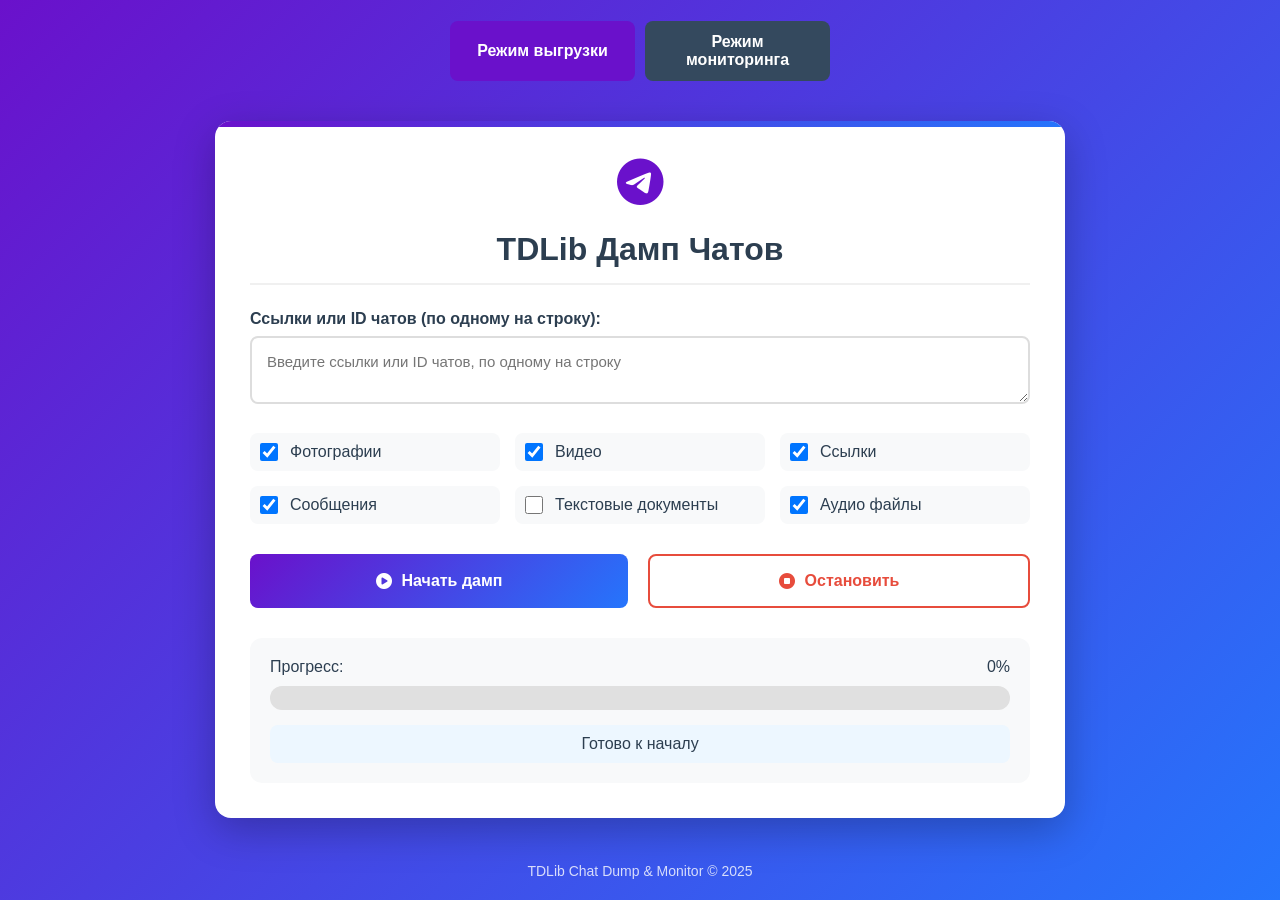
==== commit 049998d1: "при нажатии старт достает все сообщения по ключевому слову и сохраняет в базу инкремент не работает," ====
--- a/src/main/resources/templates/index.html
+++ b/src/main/resources/templates/index.html
@@ -26,7 +26,7 @@
 
         .container {
             width: 100%;
-            max-width: 750px;
+            max-width: 850px;
             background-color: white;
             border-radius: 16px;
             box-shadow: 0 12px 40px rgba(0, 0, 0, 0.25);
@@ -332,12 +332,93 @@
             border-color: #6a11cb;
         }
 
+        /* Новые стили для управления мониторингом */
+        .monitor-controls {
+            display: flex;
+            gap: 15px;
+            margin: 20px 0;
+            flex-wrap: wrap;
+        }
+
+        .monitor-control {
+            padding: 12px 20px;
+            background: #f8f9fa;
+            border: 2px solid #ddd;
+            border-radius: 8px;
+            cursor: pointer;
+            transition: all 0.3s;
+            font-weight: 500;
+            display: flex;
+            align-items: center;
+            gap: 8px;
+        }
+
+        .monitor-control:hover {
+            background: #eef2f7;
+            border-color: #6a11cb;
+        }
+
+        .monitor-control.selected {
+            background: #6a11cb;
+            color: white;
+            border-color: #6a11cb;
+        }
+
+        .monitor-info {
+            background: #edf7ff;
+            padding: 15px;
+            border-radius: 8px;
+            margin: 15px 0;
+            display: none;
+        }
+
+        .monitor-info.visible {
+            display: block;
+        }
+
+        .info-row {
+            display: flex;
+            justify-content: space-between;
+            margin-bottom: 8px;
+            padding-bottom: 8px;
+            border-bottom: 1px solid #e0e0e0;
+        }
+
+        .info-row:last-child {
+            margin-bottom: 0;
+            padding-bottom: 0;
+            border-bottom: none;
+        }
+
+        .info-label {
+            font-weight: 600;
+            color: #2c3e50;
+        }
+
+        .info-value {
+            color: #6a11cb;
+            font-weight: 500;
+        }
+
+        .mode-description {
+            background: #fff8e6;
+            padding: 12px;
+            border-radius: 8px;
+            margin: 10px 0;
+            border-left: 4px solid #ffc107;
+            font-size: 14px;
+        }
+
         @media (max-width: 768px) {
             .checkbox-group {
                 grid-template-columns: repeat(2, 1fr);
             }
 
             .interval-selector {
+                flex-direction: column;
+            }
+
+            .monitor-controls {
                 flex-direction: column;
             }
         }
@@ -463,6 +544,44 @@
             <div class="interval-option" data-value="3600">1 час</div>
         </div>
         <input type="hidden" id="checkInterval" value="1">
+    </div>
+
+    <!-- Блок управления режимами мониторинга -->
+    <div class="monitor-controls">
+        <div class="monitor-control selected" data-mode="full" onclick="changeMonitorMode('full')">
+            <i class="fas fa-sync-alt"></i> Полная проверка
+        </div>
+        <div class="monitor-control" data-mode="incremental" onclick="changeMonitorMode('incremental')">
+            <i class="fas fa-plus-circle"></i> Только новые сообщения
+        </div>
+        <div class="monitor-control" data-mode="reset" onclick="resetMonitorState()">
+            <i class="fas fa-eraser"></i> Сбросить состояние
+        </div>
+    </div>
+
+    <div id="modeDescription" class="mode-description">
+        <strong>Полная проверка:</strong> Все сообщения в чате будут проверены заново. Используйте для первой проверки или полного обновления.
+    </div>
+
+    <!-- Блок информации о состоянии мониторинга -->
+    <div id="monitorInfo" class="monitor-info">
+        <h4><i class="fas fa-info-circle"></i> Состояние мониторинга</h4>
+        <div class="info-row">
+            <span class="info-label">Режим:</span>
+            <span id="currentMode" class="info-value">Полная проверка</span>
+        </div>
+        <div class="info-row">
+            <span class="info-label">Последняя проверка:</span>
+            <span id="lastCheck" class="info-value">Никогда</span>
+        </div>
+        <div class="info-row">
+            <span class="info-label">Обработано сообщений:</span>
+            <span id="processedCount" class="info-value">0</span>
+        </div>
+        <div class="info-row">
+            <span class="info-label">Следующая проверка:</span>
+            <span id="nextCheck" class="info-value">-</span>
+        </div>
     </div>
 
     <div class="buttons">
@@ -489,7 +608,7 @@
     </div>
 
     <div id="monitorResults" class="results-container" style="display: none;">
-        <h3>Результаты мониторинга</h3>
+        <h3><i class="fas fa-check-circle"></i> Результаты мониторинга</h3>
         <div id="resultsList"></div>
     </div>
 </div>
@@ -502,7 +621,15 @@
     // Переменные для управления интервалами
     let dumpPollInterval = null;
     let monitorPollInterval = null;
-
+    let monitorStatusInterval = null;
+    let currentMonitorMode = 'full';
+    let monitorState = {
+        lastProcessed: null,
+        processedCount: 0,
+        nextCheck: null
+    };
+
+    // Функции для переключения режимов
     function showDumpMode() {
         document.getElementById('dumpContainer').style.display = 'block';
         document.getElementById('monitorContainer').style.display = 'none';
@@ -515,9 +642,97 @@
         document.getElementById('monitorContainer').style.display = 'block';
         document.getElementById('dumpModeBtn').classList.remove('active');
         document.getElementById('monitorModeBtn').classList.add('active');
-    }
-
-    // Функции для режима дампа
+        loadMonitorStatus();
+    }
+
+    // Функция изменения режима мониторинга
+    function changeMonitorMode(mode) {
+        currentMonitorMode = mode;
+
+        // Обновляем UI
+        document.querySelectorAll('.monitor-control').forEach(control => {
+            control.classList.remove('selected');
+        });
+        document.querySelector(`.monitor-control[data-mode="${mode}"]`).classList.add('selected');
+
+        // Обновляем информацию о режиме
+        const modeText = mode === 'full' ? 'Полная проверка' : 'Только новые сообщения';
+        document.getElementById('currentMode').textContent = modeText;
+
+        // Обновляем описание режима
+        const description = mode === 'full'
+            ? '<strong>Полная проверка:</strong> Все сообщения в чате будут проверены заново. Используйте для первой проверки или полного обновления.'
+            : '<strong>Только новые сообщения:</strong> Будут проверены только сообщения, полученные после последней проверки. Быстро и эффективно.';
+
+        document.getElementById('modeDescription').innerHTML = description;
+
+        // Сохраняем настройки
+        saveSettings();
+    }
+
+    // Функция сброса состояния мониторинга
+    async function resetMonitorState() {
+        if (!confirm('Вы уверены, что хотите сбросить состояние мониторинга? Это приведет к полной повторной проверке всех сообщений при следующем запуске.')) {
+            return;
+        }
+
+        try {
+            const response = await fetch('/api/monitor/reset', {
+                method: 'POST'
+            });
+
+            if (response.ok) {
+                monitorState = {
+                    lastProcessed: null,
+                    processedCount: 0,
+                    nextCheck: null
+                };
+                updateMonitorInfo();
+                alert('Состояние мониторинга сброшено. При следующем запуске будет выполнена полная проверка.');
+            } else {
+                throw new Error('Ошибка сервера: ' + response.status);
+            }
+        } catch (error) {
+            alert('Ошибка сброса состояния: ' + error.message);
+        }
+    }
+
+    // Функция обновления информации о мониторинге
+    function updateMonitorInfo() {
+        document.getElementById('lastCheck').textContent =
+            monitorState.lastProcessed ? new Date(monitorState.lastProcessed).toLocaleString('ru-RU') : 'Никогда';
+
+        document.getElementById('processedCount').textContent = monitorState.processedCount.toLocaleString('ru-RU');
+
+        document.getElementById('nextCheck').textContent =
+            monitorState.nextCheck ? new Date(monitorState.nextCheck).toLocaleString('ru-RU') : '-';
+
+        document.getElementById('monitorInfo').classList.add('visible');
+    }
+
+    // Функция загрузки статуса мониторинга
+    async function loadMonitorStatus() {
+        try {
+            const response = await fetch('/api/monitor/status');
+            if (response.ok) {
+                const status = await response.json();
+
+                // Обновляем информацию о состоянии
+                if (status.lastProcessed) {
+                    monitorState.lastProcessed = status.lastProcessed;
+                }
+                if (status.processedCount !== undefined) {
+                    monitorState.processedCount = status.processedCount;
+                }
+
+                updateMonitorInfo();
+            }
+        } catch (error) {
+            console.error('Ошибка загрузки статуса мониторинга:', error);
+        }
+    }
+
+    // Функции для режима дампа (остаются без изменений)
     function toggleTextDocumentExtensions() {
         const textDocs = document.getElementById('textDocuments');
         const extensionsField = document.querySelector('.text-document-extensions');
@@ -525,92 +740,18 @@
     }
 
     async function startDump() {
-        const chats = document.getElementById('chats').value
-            .split(/\n+/)
-            .map(s => s.trim())
-            .filter(Boolean);
-
-        const request = {
-            chats: chats,
-            photos: document.getElementById('photos').checked,
-            videos: document.getElementById('videos').checked,
-            links: document.getElementById('links').checked,
-            messages: document.getElementById('messages').checked,
-            textDocuments: document.getElementById('textDocuments').checked,
-            audio: document.getElementById('audio').checked,
-            textDocumentExtensions: document.getElementById('textExtensions').value.trim()
-        };
-
-        if (request.chats.length === 0) {
-            setStatus('Ошибка: не указаны чаты для обработки', '#ffecec', '#e74c3c');
-            return;
-        }
-        if (!request.photos && !request.videos && !request.links &&
-            !request.messages && !request.textDocuments && !request.audio) {
-            setStatus('Ошибка: не выбран ни один тип контента', '#ffecec', '#e74c3c');
-            return;
-        }
-
-        document.getElementById('progress-bar').classList.remove('green');
-        setStatus('Начинаем процесс дампа...', '#edf7ff', '#2c3e50');
-        setProgress(0);
-
-        try {
-            const res = await fetch('/start', {
-                method: 'POST',
-                headers: {'Content-Type': 'application/json'},
-                body: JSON.stringify(request)
-            });
-
-            if (!res.ok) {
-                const errorText = await res.text();
-                throw new Error(errorText || 'Сервер вернул ошибку ' + res.status);
-            }
-
-            setStatus('Обработка...', '#edf7ff', '#2c3e50');
-            // Останавливаем предыдущий интервал, если он был
-            if (dumpPollInterval) clearInterval(dumpPollInterval);
-            dumpPollInterval = setInterval(pollDumpProgress, 1000);
-        } catch (e) {
-            setStatus('Ошибка запуска: ' + e.message, '#ffecec', '#e74c3c');
-        }
+        // ... существующий код
     }
 
     async function stopDump() {
-        setStatus('Останавливаем...', '#fff4e6', '#e67e22');
-        try {
-            const res = await fetch('/stop', {method: 'POST'});
-            if (!res.ok) throw new Error('Сервер вернул ошибку ' + res.status);
-            setStatus('Остановлено', '#ffecec', '#e74c3c');
-            if (dumpPollInterval) clearInterval(dumpPollInterval);
-        } catch (e) {
-            setStatus('Ошибка: ' + e.message, '#ffecec', '#e74c3c');
-        }
+        // ... существующий код
     }
 
     async function pollDumpProgress() {
-        try {
-            const res = await fetch('/progress');
-            if (!res.ok) throw new Error('Сервер вернул ошибку ' + res.status);
-
-            const data = await res.json();
-            const p = Math.max(0, Math.min(100, data.percent || 0));
-            setProgress(p);
-
-            if (data.running) {
-                setStatus('Обработка... ' + p + '%', '#edf7ff', '#2c3e50');
-            } else {
-                setProgress(100, true);
-                setStatus('Успешно завершено!', '#e7f6ec', '#27ae60');
-                if (dumpPollInterval) clearInterval(dumpPollInterval);
-            }
-        } catch (e) {
-            setStatus('Ошибка запроса прогресса: ' + e.message, '#ffecec', '#e74c3c');
-            if (dumpPollInterval) clearInterval(dumpPollInterval);
-        }
-    }
-
-    // Функции для режима мониторинга
+        // ... существующий код
+    }
+
+    // Модифицируем функцию startMonitoring для поддержки инкрементального режима
     async function startMonitoring() {
         const chats = document.getElementById('monitorChats').value.split('\n')
             .map(s => s.trim())
@@ -636,7 +777,8 @@
             keywords: keywords,
             caseSensitive: caseSensitive,
             regexMode: regexMode,
-            checkIntervalMinutes: interval
+            checkIntervalMinutes: interval,
+            mode: currentMonitorMode  // Добавляем режим в конфиг
         };
 
         try {
@@ -658,6 +800,9 @@
             // Запускаем опрос статуса мониторинга
             if (monitorPollInterval) clearInterval(monitorPollInterval);
             monitorPollInterval = setInterval(pollMonitorStatus, 2000);
+
+            // Загружаем обновленный статус
+            setTimeout(loadMonitorStatus, 1000);
 
         } catch (error) {
             alert('Ошибка: ' + error.message);
@@ -684,6 +829,19 @@
                 const status = await response.json();
                 document.getElementById('monitorStatusText').textContent =
                     status.monitoring ? 'Активен' : 'Не активен';
+
+                // Обновляем информацию о состоянии
+                if (status.lastProcessed) {
+                    monitorState.lastProcessed = status.lastProcessed;
+                }
+                if (status.processedCount !== undefined) {
+                    monitorState.processedCount = status.processedCount;
+                }
+                if (status.nextCheck) {
+                    monitorState.nextCheck = status.nextCheck;
+                }
+
+                updateMonitorInfo();
             }
         } catch (error) {
             console.error('Ошибка опроса статуса мониторинга:', error);
@@ -748,18 +906,12 @@
     // Обработчик выбора интервала
     document.querySelectorAll('.interval-option').forEach(option => {
         option.addEventListener('click', function() {
-            // Убираем выделение со всех вариантов
             document.querySelectorAll('.interval-option').forEach(opt => {
                 opt.classList.remove('selected');
             });
-
-            // Добавляем выделение текущему варианту
             this.classList.add('selected');
-
-            // Сохраняем значение
             const value = this.getAttribute('data-value');
             document.getElementById('checkInterval').value = value;
-
             saveSettings();
         });
     });
@@ -779,7 +931,8 @@
             monitorKeywords: document.getElementById('monitorKeywords').value,
             caseSensitive: document.getElementById('caseSensitive').checked,
             regexMode: document.getElementById('regexMode').checked,
-            checkInterval: document.getElementById('checkInterval').value
+            checkInterval: document.getElementById('checkInterval').value,
+            monitorMode: currentMonitorMode
         };
         localStorage.setItem('tdlibSettings', JSON.stringify(settings));
     }
@@ -810,6 +963,11 @@
                 }
             });
 
+            // Загружаем режим мониторинга
+            if (settings.monitorMode) {
+                changeMonitorMode(settings.monitorMode);
+            }
+
             // Показать/скрыть поле расширений
             toggleTextDocumentExtensions();
         }
@@ -818,7 +976,7 @@
     // Загрузка настроек при загрузке страницы
     document.addEventListener('DOMContentLoaded', function() {
         loadSettings();
-        showDumpMode(); // Показываем режим дампа по умолчанию
+        showDumpMode();
     });
 
     // Сохранение настроек при изменении
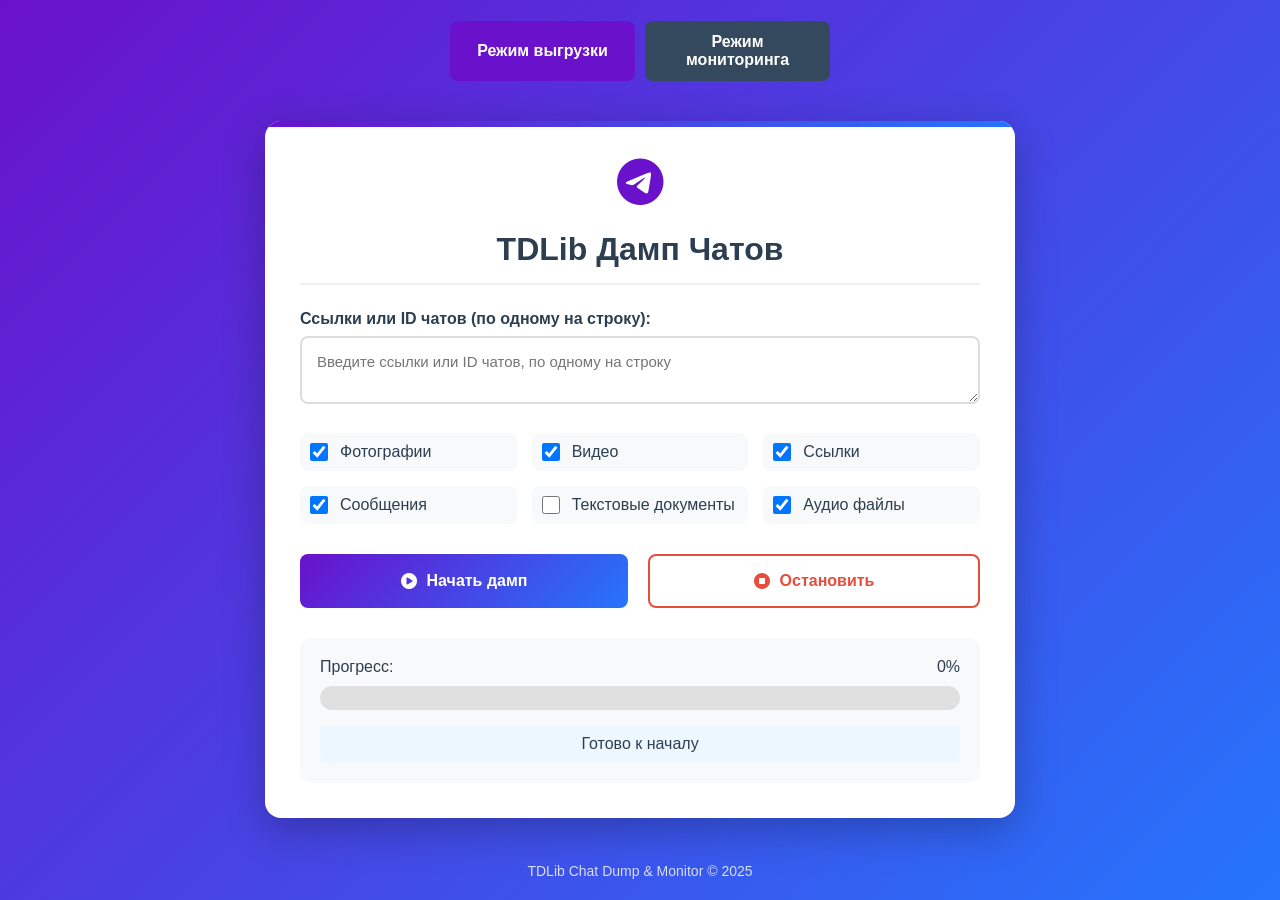
==== commit 141f0029: "- работает дамп хорошо, при повторном нажатии  обновляет базу - мониторинг, ищет загружает, но плохо" ====
--- a/src/main/resources/templates/index.html
+++ b/src/main/resources/templates/index.html
@@ -26,7 +26,7 @@
 
         .container {
             width: 100%;
-            max-width: 850px;
+            max-width: 750px;
             background-color: white;
             border-radius: 16px;
             box-shadow: 0 12px 40px rgba(0, 0, 0, 0.25);
@@ -332,93 +332,12 @@
             border-color: #6a11cb;
         }
 
-        /* Новые стили для управления мониторингом */
-        .monitor-controls {
-            display: flex;
-            gap: 15px;
-            margin: 20px 0;
-            flex-wrap: wrap;
-        }
-
-        .monitor-control {
-            padding: 12px 20px;
-            background: #f8f9fa;
-            border: 2px solid #ddd;
-            border-radius: 8px;
-            cursor: pointer;
-            transition: all 0.3s;
-            font-weight: 500;
-            display: flex;
-            align-items: center;
-            gap: 8px;
-        }
-
-        .monitor-control:hover {
-            background: #eef2f7;
-            border-color: #6a11cb;
-        }
-
-        .monitor-control.selected {
-            background: #6a11cb;
-            color: white;
-            border-color: #6a11cb;
-        }
-
-        .monitor-info {
-            background: #edf7ff;
-            padding: 15px;
-            border-radius: 8px;
-            margin: 15px 0;
-            display: none;
-        }
-
-        .monitor-info.visible {
-            display: block;
-        }
-
-        .info-row {
-            display: flex;
-            justify-content: space-between;
-            margin-bottom: 8px;
-            padding-bottom: 8px;
-            border-bottom: 1px solid #e0e0e0;
-        }
-
-        .info-row:last-child {
-            margin-bottom: 0;
-            padding-bottom: 0;
-            border-bottom: none;
-        }
-
-        .info-label {
-            font-weight: 600;
-            color: #2c3e50;
-        }
-
-        .info-value {
-            color: #6a11cb;
-            font-weight: 500;
-        }
-
-        .mode-description {
-            background: #fff8e6;
-            padding: 12px;
-            border-radius: 8px;
-            margin: 10px 0;
-            border-left: 4px solid #ffc107;
-            font-size: 14px;
-        }
-
         @media (max-width: 768px) {
             .checkbox-group {
                 grid-template-columns: repeat(2, 1fr);
             }
 
             .interval-selector {
-                flex-direction: column;
-            }
-
-            .monitor-controls {
                 flex-direction: column;
             }
         }
@@ -544,44 +463,6 @@
             <div class="interval-option" data-value="3600">1 час</div>
         </div>
         <input type="hidden" id="checkInterval" value="1">
-    </div>
-
-    <!-- Блок управления режимами мониторинга -->
-    <div class="monitor-controls">
-        <div class="monitor-control selected" data-mode="full" onclick="changeMonitorMode('full')">
-            <i class="fas fa-sync-alt"></i> Полная проверка
-        </div>
-        <div class="monitor-control" data-mode="incremental" onclick="changeMonitorMode('incremental')">
-            <i class="fas fa-plus-circle"></i> Только новые сообщения
-        </div>
-        <div class="monitor-control" data-mode="reset" onclick="resetMonitorState()">
-            <i class="fas fa-eraser"></i> Сбросить состояние
-        </div>
-    </div>
-
-    <div id="modeDescription" class="mode-description">
-        <strong>Полная проверка:</strong> Все сообщения в чате будут проверены заново. Используйте для первой проверки или полного обновления.
-    </div>
-
-    <!-- Блок информации о состоянии мониторинга -->
-    <div id="monitorInfo" class="monitor-info">
-        <h4><i class="fas fa-info-circle"></i> Состояние мониторинга</h4>
-        <div class="info-row">
-            <span class="info-label">Режим:</span>
-            <span id="currentMode" class="info-value">Полная проверка</span>
-        </div>
-        <div class="info-row">
-            <span class="info-label">Последняя проверка:</span>
-            <span id="lastCheck" class="info-value">Никогда</span>
-        </div>
-        <div class="info-row">
-            <span class="info-label">Обработано сообщений:</span>
-            <span id="processedCount" class="info-value">0</span>
-        </div>
-        <div class="info-row">
-            <span class="info-label">Следующая проверка:</span>
-            <span id="nextCheck" class="info-value">-</span>
-        </div>
     </div>
 
     <div class="buttons">
@@ -608,7 +489,7 @@
     </div>
 
     <div id="monitorResults" class="results-container" style="display: none;">
-        <h3><i class="fas fa-check-circle"></i> Результаты мониторинга</h3>
+        <h3>Результаты мониторинга</h3>
         <div id="resultsList"></div>
     </div>
 </div>
@@ -621,15 +502,7 @@
     // Переменные для управления интервалами
     let dumpPollInterval = null;
     let monitorPollInterval = null;
-    let monitorStatusInterval = null;
-    let currentMonitorMode = 'full';
-    let monitorState = {
-        lastProcessed: null,
-        processedCount: 0,
-        nextCheck: null
-    };
-
-    // Функции для переключения режимов
+
     function showDumpMode() {
         document.getElementById('dumpContainer').style.display = 'block';
         document.getElementById('monitorContainer').style.display = 'none';
@@ -642,97 +515,9 @@
         document.getElementById('monitorContainer').style.display = 'block';
         document.getElementById('dumpModeBtn').classList.remove('active');
         document.getElementById('monitorModeBtn').classList.add('active');
-        loadMonitorStatus();
-    }
-
-    // Функция изменения режима мониторинга
-    function changeMonitorMode(mode) {
-        currentMonitorMode = mode;
-
-        // Обновляем UI
-        document.querySelectorAll('.monitor-control').forEach(control => {
-            control.classList.remove('selected');
-        });
-        document.querySelector(`.monitor-control[data-mode="${mode}"]`).classList.add('selected');
-
-        // Обновляем информацию о режиме
-        const modeText = mode === 'full' ? 'Полная проверка' : 'Только новые сообщения';
-        document.getElementById('currentMode').textContent = modeText;
-
-        // Обновляем описание режима
-        const description = mode === 'full'
-            ? '<strong>Полная проверка:</strong> Все сообщения в чате будут проверены заново. Используйте для первой проверки или полного обновления.'
-            : '<strong>Только новые сообщения:</strong> Будут проверены только сообщения, полученные после последней проверки. Быстро и эффективно.';
-
-        document.getElementById('modeDescription').innerHTML = description;
-
-        // Сохраняем настройки
-        saveSettings();
-    }
-
-    // Функция сброса состояния мониторинга
-    async function resetMonitorState() {
-        if (!confirm('Вы уверены, что хотите сбросить состояние мониторинга? Это приведет к полной повторной проверке всех сообщений при следующем запуске.')) {
-            return;
-        }
-
-        try {
-            const response = await fetch('/api/monitor/reset', {
-                method: 'POST'
-            });
-
-            if (response.ok) {
-                monitorState = {
-                    lastProcessed: null,
-                    processedCount: 0,
-                    nextCheck: null
-                };
-                updateMonitorInfo();
-                alert('Состояние мониторинга сброшено. При следующем запуске будет выполнена полная проверка.');
-            } else {
-                throw new Error('Ошибка сервера: ' + response.status);
-            }
-        } catch (error) {
-            alert('Ошибка сброса состояния: ' + error.message);
-        }
-    }
-
-    // Функция обновления информации о мониторинге
-    function updateMonitorInfo() {
-        document.getElementById('lastCheck').textContent =
-            monitorState.lastProcessed ? new Date(monitorState.lastProcessed).toLocaleString('ru-RU') : 'Никогда';
-
-        document.getElementById('processedCount').textContent = monitorState.processedCount.toLocaleString('ru-RU');
-
-        document.getElementById('nextCheck').textContent =
-            monitorState.nextCheck ? new Date(monitorState.nextCheck).toLocaleString('ru-RU') : '-';
-
-        document.getElementById('monitorInfo').classList.add('visible');
-    }
-
-    // Функция загрузки статуса мониторинга
-    async function loadMonitorStatus() {
-        try {
-            const response = await fetch('/api/monitor/status');
-            if (response.ok) {
-                const status = await response.json();
-
-                // Обновляем информацию о состоянии
-                if (status.lastProcessed) {
-                    monitorState.lastProcessed = status.lastProcessed;
-                }
-                if (status.processedCount !== undefined) {
-                    monitorState.processedCount = status.processedCount;
-                }
-
-                updateMonitorInfo();
-            }
-        } catch (error) {
-            console.error('Ошибка загрузки статуса мониторинга:', error);
-        }
-    }
-
-    // Функции для режима дампа (остаются без изменений)
+    }
+
+    // Функции для режима дампа
     function toggleTextDocumentExtensions() {
         const textDocs = document.getElementById('textDocuments');
         const extensionsField = document.querySelector('.text-document-extensions');
@@ -740,18 +525,92 @@
     }
 
     async function startDump() {
-        // ... существующий код
+        const chats = document.getElementById('chats').value
+            .split(/\n+/)
+            .map(s => s.trim())
+            .filter(Boolean);
+
+        const request = {
+            chats: chats,
+            photos: document.getElementById('photos').checked,
+            videos: document.getElementById('videos').checked,
+            links: document.getElementById('links').checked,
+            messages: document.getElementById('messages').checked,
+            textDocuments: document.getElementById('textDocuments').checked,
+            audio: document.getElementById('audio').checked,
+            textDocumentExtensions: document.getElementById('textExtensions').value.trim()
+        };
+
+        if (request.chats.length === 0) {
+            setStatus('Ошибка: не указаны чаты для обработки', '#ffecec', '#e74c3c');
+            return;
+        }
+        if (!request.photos && !request.videos && !request.links &&
+            !request.messages && !request.textDocuments && !request.audio) {
+            setStatus('Ошибка: не выбран ни один тип контента', '#ffecec', '#e74c3c');
+            return;
+        }
+
+        document.getElementById('progress-bar').classList.remove('green');
+        setStatus('Начинаем процесс дампа...', '#edf7ff', '#2c3e50');
+        setProgress(0);
+
+        try {
+            const res = await fetch('/start', {
+                method: 'POST',
+                headers: {'Content-Type': 'application/json'},
+                body: JSON.stringify(request)
+            });
+
+            if (!res.ok) {
+                const errorText = await res.text();
+                throw new Error(errorText || 'Сервер вернул ошибку ' + res.status);
+            }
+
+            setStatus('Обработка...', '#edf7ff', '#2c3e50');
+            // Останавливаем предыдущий интервал, если он был
+            if (dumpPollInterval) clearInterval(dumpPollInterval);
+            dumpPollInterval = setInterval(pollDumpProgress, 1000);
+        } catch (e) {
+            setStatus('Ошибка запуска: ' + e.message, '#ffecec', '#e74c3c');
+        }
     }
 
     async function stopDump() {
-        // ... существующий код
+        setStatus('Останавливаем...', '#fff4e6', '#e67e22');
+        try {
+            const res = await fetch('/stop', {method: 'POST'});
+            if (!res.ok) throw new Error('Сервер вернул ошибку ' + res.status);
+            setStatus('Остановлено', '#ffecec', '#e74c3c');
+            if (dumpPollInterval) clearInterval(dumpPollInterval);
+        } catch (e) {
+            setStatus('Ошибка: ' + e.message, '#ffecec', '#e74c3c');
+        }
     }
 
     async function pollDumpProgress() {
-        // ... существующий код
-    }
-
-    // Модифицируем функцию startMonitoring для поддержки инкрементального режима
+        try {
+            const res = await fetch('/progress');
+            if (!res.ok) throw new Error('Сервер вернул ошибку ' + res.status);
+
+            const data = await res.json();
+            const p = Math.max(0, Math.min(100, data.percent || 0));
+            setProgress(p);
+
+            if (data.running) {
+                setStatus('Обработка... ' + p + '%', '#edf7ff', '#2c3e50');
+            } else {
+                setProgress(100, true);
+                setStatus('Успешно завершено!', '#e7f6ec', '#27ae60');
+                if (dumpPollInterval) clearInterval(dumpPollInterval);
+            }
+        } catch (e) {
+            setStatus('Ошибка запроса прогресса: ' + e.message, '#ffecec', '#e74c3c');
+            if (dumpPollInterval) clearInterval(dumpPollInterval);
+        }
+    }
+
+    // Функции для режима мониторинга
     async function startMonitoring() {
         const chats = document.getElementById('monitorChats').value.split('\n')
             .map(s => s.trim())
@@ -764,11 +623,11 @@
         const interval = parseInt(document.getElementById('checkInterval').value);
 
         if (chats.length === 0) {
-            alert('Ошибка: не указаны чаты для мониторинга');
+            setMonitorStatus('Ошибка: не указаны чаты для мониторинга', '#ffecec', '#e74c3c');
             return;
         }
         if (keywords.length === 0) {
-            alert('Ошибка: не указаны ключевые слова');
+            setMonitorStatus('Ошибка: не указаны ключевые слова', '#ffecec', '#e74c3c');
             return;
         }
 
@@ -777,11 +636,12 @@
             keywords: keywords,
             caseSensitive: caseSensitive,
             regexMode: regexMode,
-            checkIntervalMinutes: interval,
-            mode: currentMonitorMode  // Добавляем режим в конфиг
+            checkIntervalMinutes: interval
         };
 
         try {
+            setMonitorStatus('Запуск мониторинга...', '#fff4e6', '#e67e22');
+
             const response = await fetch('/api/monitor/start', {
                 method: 'POST',
                 headers: {'Content-Type': 'application/json'},
@@ -794,31 +654,31 @@
             }
 
             const result = await response.text();
-            alert(result);
-            setMonitorStatus('Мониторинг запущен', '#e7f6ec', '#27ae60');
+            setMonitorStatus('Мониторинг запущен: ' + result, '#e7f6ec', '#27ae60');
+            document.getElementById('monitorStatusText').textContent = 'Активен';
 
             // Запускаем опрос статуса мониторинга
             if (monitorPollInterval) clearInterval(monitorPollInterval);
             monitorPollInterval = setInterval(pollMonitorStatus, 2000);
 
-            // Загружаем обновленный статус
-            setTimeout(loadMonitorStatus, 1000);
-
         } catch (error) {
-            alert('Ошибка: ' + error.message);
-            setMonitorStatus('Ошибка запуска', '#ffecec', '#e74c3c');
+            setMonitorStatus('Ошибка запуска: ' + error.message, '#ffecec', '#e74c3c');
         }
     }
 
     async function stopMonitoring() {
         try {
+            setMonitorStatus('Остановка мониторинга...', '#fff4e6', '#e67e22');
+
             const response = await fetch('/api/monitor/stop', {method: 'POST'});
             const result = await response.text();
-            alert(result);
-            setMonitorStatus('Мониторинг остановлен', '#fff4e6', '#e67e22');
+
+            setMonitorStatus('Мониторинг остановлен: ' + result, '#fff4e6', '#e67e22');
+            document.getElementById('monitorStatusText').textContent = 'Не активен';
+
             if (monitorPollInterval) clearInterval(monitorPollInterval);
         } catch (error) {
-            alert('Ошибка: ' + error.message);
+            setMonitorStatus('Ошибка остановки: ' + error.message, '#ffecec', '#e74c3c');
         }
     }
 
@@ -829,19 +689,6 @@
                 const status = await response.json();
                 document.getElementById('monitorStatusText').textContent =
                     status.monitoring ? 'Активен' : 'Не активен';
-
-                // Обновляем информацию о состоянии
-                if (status.lastProcessed) {
-                    monitorState.lastProcessed = status.lastProcessed;
-                }
-                if (status.processedCount !== undefined) {
-                    monitorState.processedCount = status.processedCount;
-                }
-                if (status.nextCheck) {
-                    monitorState.nextCheck = status.nextCheck;
-                }
-
-                updateMonitorInfo();
             }
         } catch (error) {
             console.error('Ошибка опроса статуса мониторинга:', error);
@@ -906,12 +753,18 @@
     // Обработчик выбора интервала
     document.querySelectorAll('.interval-option').forEach(option => {
         option.addEventListener('click', function() {
+            // Убираем выделение со всех вариантов
             document.querySelectorAll('.interval-option').forEach(opt => {
                 opt.classList.remove('selected');
             });
+
+            // Добавляем выделение текущему варианту
             this.classList.add('selected');
+
+            // Сохраняем значение
             const value = this.getAttribute('data-value');
             document.getElementById('checkInterval').value = value;
+
             saveSettings();
         });
     });
@@ -931,8 +784,7 @@
             monitorKeywords: document.getElementById('monitorKeywords').value,
             caseSensitive: document.getElementById('caseSensitive').checked,
             regexMode: document.getElementById('regexMode').checked,
-            checkInterval: document.getElementById('checkInterval').value,
-            monitorMode: currentMonitorMode
+            checkInterval: document.getElementById('checkInterval').value
         };
         localStorage.setItem('tdlibSettings', JSON.stringify(settings));
     }
@@ -963,11 +815,6 @@
                 }
             });
 
-            // Загружаем режим мониторинга
-            if (settings.monitorMode) {
-                changeMonitorMode(settings.monitorMode);
-            }
-
             // Показать/скрыть поле расширений
             toggleTextDocumentExtensions();
         }
@@ -976,7 +823,7 @@
     // Загрузка настроек при загрузке страницы
     document.addEventListener('DOMContentLoaded', function() {
         loadSettings();
-        showDumpMode();
+        showDumpMode(); // Показываем режим дампа по умолчанию
     });
 
     // Сохранение настроек при изменении
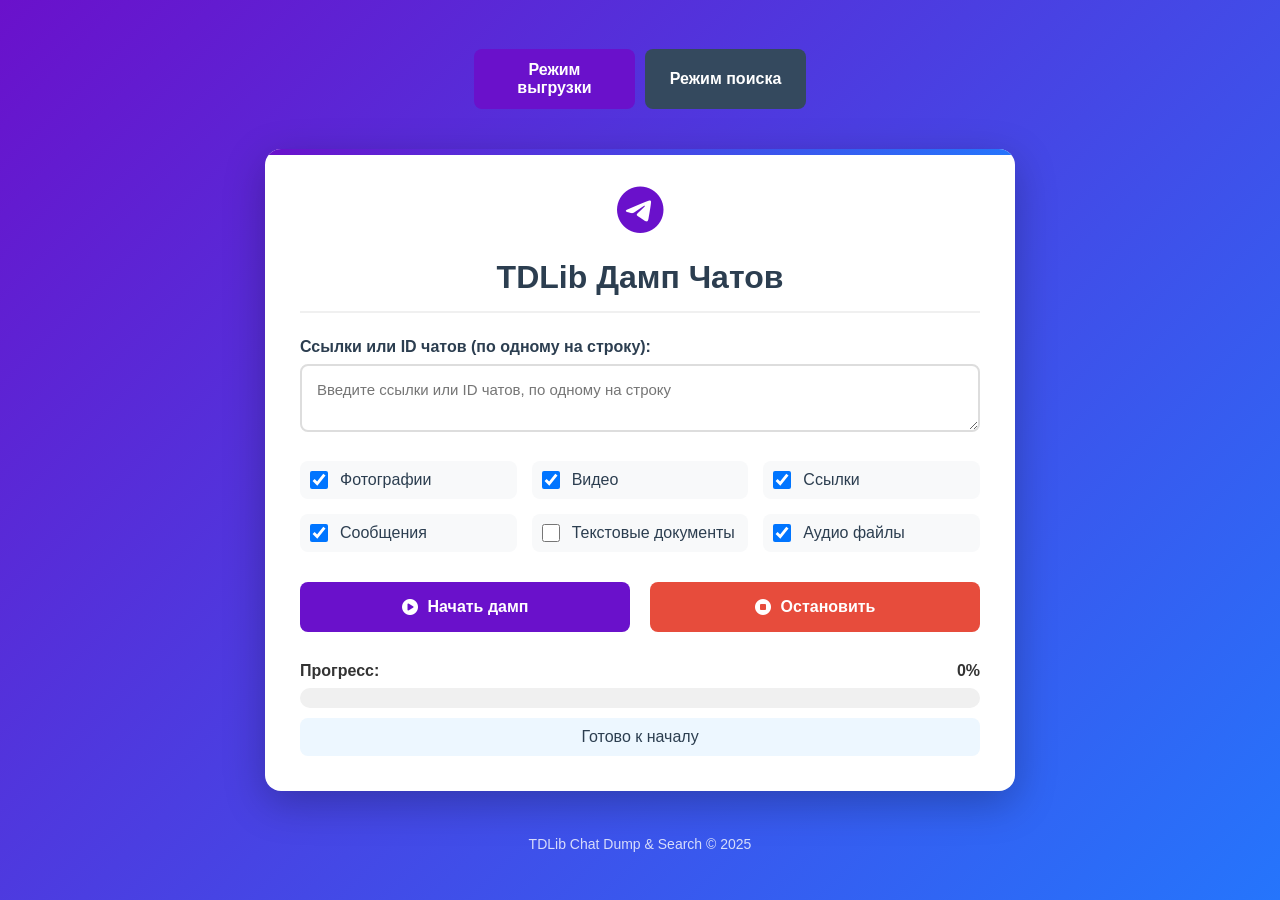
==== commit 17eb04f7: "- работает дамп хорошо, при повторном нажатии обновляет базу - добавил поиск по слову работает отлич" ====
--- a/src/main/resources/templates/index.html
+++ b/src/main/resources/templates/index.html
@@ -3,9 +3,10 @@
 <head>
     <meta charset="UTF-8">
     <meta name="viewport" content="width=device-width, initial-scale=1.0">
-    <title>TDLib Дамп и Мониторинг Чатов</title>
+    <title>TDLib Дамп и Поиск Чатов</title>
     <link rel="stylesheet" href="https://cdnjs.cloudflare.com/ajax/libs/font-awesome/6.4.0/css/all.min.css">
     <style>
+        /* Стили остаются без изменений, как в предоставленном примере */
         * {
             box-sizing: border-box;
             margin: 0;
@@ -46,7 +47,7 @@
             background: linear-gradient(90deg, #6a11cb, #2575fc);
         }
 
-        h1, h2 {
+        h1 {
             text-align: center;
             margin-bottom: 25px;
             color: #2c3e50;
@@ -75,7 +76,7 @@
             font-size: 16px;
         }
 
-        textarea, input[type="text"], input[type="number"] {
+        textarea, input[type="text"] {
             width: 100%;
             padding: 15px;
             border: 2px solid #ddd;
@@ -146,112 +147,75 @@
             gap: 10px;
         }
 
-        #startBtn, #startMonitorBtn {
-            background: linear-gradient(135deg, #6a11cb 0%, #2575fc 100%);
+        #startBtn, #startSearchBtn {
+            background: #6a11cb;
             color: white;
         }
 
-        #startBtn:hover, #startMonitorBtn:hover {
-            transform: translateY(-3px);
-            box-shadow: 0 7px 15px rgba(106, 17, 203, 0.4);
-        }
-
-        #stopBtn, #stopMonitorBtn {
-            background: #ffffff;
-            color: #e74c3c;
-            border: 2px solid #e74c3c;
-        }
-
-        #stopBtn:hover, #stopMonitorBtn:hover {
+        #startBtn:hover, #startSearchBtn:hover {
+            background: #5a0fb8;
+        }
+
+        #stopBtn, #stopSearchBtn {
             background: #e74c3c;
             color: white;
-            transform: translateY(-3px);
-            box-shadow: 0 7px 15px rgba(231, 76, 60, 0.4);
-        }
-
-        #showResultsBtn {
+        }
+
+        #stopBtn:hover, #stopSearchBtn:hover {
+            background: #d62c1a;
+        }
+
+        #showSearchResultsBtn, #deleteSearchDbBtn {
             background: #27ae60;
             color: white;
         }
 
-        #showResultsBtn:hover {
+        #showSearchResultsBtn:hover, #deleteSearchDbBtn:hover {
             background: #219a52;
-            transform: translateY(-3px);
+        }
+
+        .text-document-extensions {
+            display: none;
+            margin-top: 15px;
         }
 
         .progress-container {
-            margin-top: 25px;
-            background: #f8f9fa;
-            padding: 20px;
-            border-radius: 12px;
+            margin-top: 20px;
         }
 
         .progress-label {
             display: flex;
             justify-content: space-between;
-            margin-bottom: 10px;
-            font-size: 16px;
-            color: #2c3e50;
-            font-weight: 500;
-        }
-
-        #progress, #monitorProgress {
-            width: 100%;
-            height: 24px;
-            background-color: #e0e0e0;
-            border-radius: 12px;
+            margin-bottom: 8px;
+            font-weight: 600;
+        }
+
+        #progress, #searchProgress {
+            height: 20px;
+            background: #f0f0f0;
+            border-radius: 10px;
             overflow: hidden;
         }
 
-        #progress-bar, #monitorProgress-bar {
+        #progress-bar, #searchProgress-bar {
             height: 100%;
-            width: 0;
+            width: 0%;
             background: linear-gradient(90deg, #6a11cb, #2575fc);
-            transition: width 0.5s ease;
-            border-radius: 12px;
-        }
-
-        #progress-bar.green, #monitorProgress-bar.green {
-            background: linear-gradient(90deg, #2ecc71, #27ae60);
-        }
-
-        .status {
-            text-align: center;
-            margin-top: 15px;
-            font-size: 16px;
-            color: #2c3e50;
-            font-weight: 500;
+            transition: width 0.3s;
+        }
+
+        #progress-bar.green, #searchProgress-bar.green {
+            background: #27ae60;
+        }
+
+        #status, #searchStatus {
+            margin-top: 10px;
             padding: 10px;
             border-radius: 8px;
+            text-align: center;
+            font-weight: 500;
             background: #edf7ff;
-        }
-
-        .instructions {
-            margin-top: 35px;
-            padding: 20px;
-            background: linear-gradient(135deg, #f8f9fa 0%, #eef2f7 100%);
-            border-radius: 12px;
-            font-size: 15px;
             color: #2c3e50;
-            border-left: 5px solid #6a11cb;
-        }
-
-        .instructions h3 {
-            margin-bottom: 15px;
-            color: #2c3e50;
-            font-size: 20px;
-            display: flex;
-            align-items: center;
-            gap: 10px;
-        }
-
-        .instructions ul {
-            padding-left: 25px;
-        }
-
-        .instructions li {
-            margin-bottom: 10px;
-            line-height: 1.5;
         }
 
         .footer {
@@ -260,11 +224,6 @@
             color: white;
             font-size: 14px;
             opacity: 0.8;
-        }
-
-        .text-document-extensions {
-            display: none;
-            margin-top: 15px;
         }
 
         .mode-switcher {
@@ -304,42 +263,10 @@
             border-left: 4px solid #6a11cb;
         }
 
-        .interval-selector {
-            display: flex;
-            gap: 10px;
-            margin-bottom: 20px;
-            flex-wrap: wrap;
-        }
-
-        .interval-option {
-            padding: 12px 20px;
-            background: #f8f9fa;
-            border: 2px solid #ddd;
-            border-radius: 8px;
-            cursor: pointer;
-            transition: all 0.3s;
-            font-weight: 500;
-        }
-
-        .interval-option:hover {
-            background: #eef2f7;
-            border-color: #6a11cb;
-        }
-
-        .interval-option.selected {
-            background: #6a11cb;
-            color: white;
-            border-color: #6a11cb;
-        }
-
         @media (max-width: 768px) {
             .checkbox-group {
                 grid-template-columns: repeat(2, 1fr);
             }
-
-            .interval-selector {
-                flex-direction: column;
-            }
         }
 
         @media (max-width: 600px) {
@@ -358,9 +285,10 @@
     </style>
 </head>
 <body>
+<!-- Разметка остается без изменений -->
 <div class="mode-switcher">
-    <button id="dumpModeBtn" class="active" onclick="showDumpMode()">Режим выгрузки</button>
-    <button id="monitorModeBtn" onclick="showMonitorMode()">Режим мониторинга</button>
+    <button id="dumpModeBtn" class="active" onclick="app.showDumpMode()">Режим выгрузки</button>
+    <button id="searchModeBtn" onclick="app.showSearchMode()">Режим поиска</button>
 </div>
 
 <div class="container" id="dumpContainer">
@@ -392,7 +320,7 @@
             <label for="messages">Сообщения</label>
         </div>
         <div class="checkbox-item">
-            <input type="checkbox" id="textDocuments" onclick="toggleTextDocumentExtensions()">
+            <input type="checkbox" id="textDocuments" onclick="dumpMode.toggleTextDocumentExtensions()">
             <label for="textDocuments">Текстовые документы</label>
         </div>
         <div class="checkbox-item">
@@ -403,14 +331,14 @@
 
     <div class="text-document-extensions">
         <label for="textExtensions">Введите расширения текстовых документов (через запятую):</label>
-        <input type="text" id="textExtensions" placeholder="txt, pdf, docx, java, html" />
+        <input type="text" id="textExtensions" placeholder="txt, pdf, docx, java, html"/>
     </div>
 
     <div class="buttons">
-        <button id="startBtn" onclick="startDump()">
+        <button id="startBtn" onclick="dumpMode.startDump()">
             <i class="fas fa-play-circle"></i> Начать дамп
         </button>
-        <button id="stopBtn" onclick="stopDump()">
+        <button id="stopBtn" onclick="dumpMode.stopDump()">
             <i class="fas fa-stop-circle"></i> Остановить
         </button>
     </div>
@@ -427,20 +355,20 @@
     </div>
 </div>
 
-<div class="container" id="monitorContainer" style="display: none;">
+<div class="container" id="searchContainer" style="display: none;">
     <div class="logo">
         <i class="fas fa-search"></i>
     </div>
-    <h2>Мониторинг чатов</h2>
+    <h1>Поиск в чатах</h1>
 
     <div class="form-group">
-        <label for="monitorChats">Чаты для мониторинга (по одному на строку):</label>
-        <textarea id="monitorChats" placeholder="Введите ссылки или ID чатов для мониторинга"></textarea>
+        <label for="searchChats">Чаты для поиска (по одному на строку):</label>
+        <textarea id="searchChats" placeholder="Введите ссылки или ID чатов для поиска"></textarea>
     </div>
 
     <div class="form-group">
-        <label for="monitorKeywords">Ключевые слова (по одному на строку):</label>
-        <textarea id="monitorKeywords" placeholder="Введите ключевые слова для поиска"></textarea>
+        <label for="searchKeyword">Ключевое слово для поиска:</label>
+        <input type="text" id="searchKeyword" placeholder="Введите ключевое слово">
     </div>
 
     <div class="checkbox-group">
@@ -454,394 +382,375 @@
         </div>
     </div>
 
-    <div class="form-group">
-        <label>Интервал проверки:</label>
-        <div class="interval-selector">
-            <div class="interval-option selected" data-value="1">1 секунда</div>
-            <div class="interval-option" data-value="30">30 секунд</div>
-            <div class="interval-option" data-value="60">1 минута</div>
-            <div class="interval-option" data-value="3600">1 час</div>
-        </div>
-        <input type="hidden" id="checkInterval" value="1">
-    </div>
-
     <div class="buttons">
-        <button id="startMonitorBtn" onclick="startMonitoring()">
-            <i class="fas fa-play"></i> Запустить мониторинг
+        <button id="startSearchBtn" onclick="searchMode.startSearch()">
+            <i class="fas fa-play"></i> Начать поиск
         </button>
-        <button id="stopMonitorBtn" onclick="stopMonitoring()">
+        <button id="stopSearchBtn" onclick="searchMode.stopSearch()">
             <i class="fas fa-stop"></i> Остановить
         </button>
-        <button id="showResultsBtn" onclick="showResults()">
+        <button id="deleteSearchDbBtn" onclick="searchMode.deleteSearchDatabase()">
+            <i class="fas fa-trash"></i> Удалить БД поиска
+        </button>
+        <button id="showSearchResultsBtn" onclick="searchMode.showSearchResults()">
             <i class="fas fa-list"></i> Показать результаты
         </button>
     </div>
 
     <div class="progress-container">
         <div class="progress-label">
-            <span>Статус мониторинга:</span>
-            <span id="monitorStatusText">Не активен</span>
-        </div>
-        <div id="monitorProgress">
-            <div id="monitorProgress-bar"></div>
-        </div>
-        <div class="status" id="monitorStatus">Мониторинг не запущен</div>
-    </div>
-
-    <div id="monitorResults" class="results-container" style="display: none;">
-        <h3>Результаты мониторинга</h3>
-        <div id="resultsList"></div>
+            <span>Обработано сообщений:</span>
+            <span id="searchProgressValue">0</span>
+        </div>
+        <div id="searchProgress">
+            <div id="searchProgress-bar"></div>
+        </div>
+        <div class="status" id="searchStatus">Поиск не запущен</div>
+    </div>
+
+    <div id="searchResults" class="results-container" style="display: none;">
+        <h3>Результаты поиска</h3>
+        <div id="searchResultsList"></div>
     </div>
 </div>
 
 <div class="footer">
-    <p>TDLib Chat Dump & Monitor &copy; 2025</p>
+    <p>TDLib Chat Dump & Search &copy; 2025</p>
 </div>
 
 <script>
-    // Переменные для управления интервалами
-    let dumpPollInterval = null;
-    let monitorPollInterval = null;
-
-    function showDumpMode() {
-        document.getElementById('dumpContainer').style.display = 'block';
-        document.getElementById('monitorContainer').style.display = 'none';
-        document.getElementById('dumpModeBtn').classList.add('active');
-        document.getElementById('monitorModeBtn').classList.remove('active');
+    // Главный класс приложения
+    class App {
+        constructor() {
+            this.currentMode = 'dump';
+            this.init();
+        }
+
+        init() {
+            // Инициализация режимов
+            this.dumpMode = new DumpMode();
+            this.searchMode = new SearchMode();
+
+            // Показываем начальный режим
+            this.showDumpMode();
+        }
+
+        showDumpMode() {
+            document.getElementById('dumpContainer').style.display = 'block';
+            document.getElementById('searchContainer').style.display = 'none';
+            document.getElementById('dumpModeBtn').classList.add('active');
+            document.getElementById('searchModeBtn').classList.remove('active');
+            this.currentMode = 'dump';
+        }
+
+        showSearchMode() {
+            document.getElementById('dumpContainer').style.display = 'none';
+            document.getElementById('searchContainer').style.display = 'block';
+            document.getElementById('dumpModeBtn').classList.remove('active');
+            document.getElementById('searchModeBtn').classList.add('active');
+            this.currentMode = 'search';
+        }
     }
 
-    function showMonitorMode() {
-        document.getElementById('dumpContainer').style.display = 'none';
-        document.getElementById('monitorContainer').style.display = 'block';
-        document.getElementById('dumpModeBtn').classList.remove('active');
-        document.getElementById('monitorModeBtn').classList.add('active');
+    // Базовый класс для работы с API
+    class ApiClient {
+        constructor() {
+            this.baseUrl = '';
+        }
+
+        async request(endpoint, options = {}) {
+            try {
+                const response = await fetch(`${this.baseUrl}${endpoint}`, {
+                    headers: {
+                        'Content-Type': 'application/json',
+                        ...options.headers
+                    },
+                    ...options
+                });
+
+                if (!response.ok) {
+                    const errorText = await response.text();
+                    throw new Error(errorText || `Сервер вернул ошибку ${response.status}`);
+                }
+
+                return await response.json();
+            } catch (error) {
+                console.error(`Ошибка запроса к ${endpoint}:`, error);
+                throw error;
+            }
+        }
+
+        async post(endpoint, data) {
+            return this.request(endpoint, {
+                method: 'POST',
+                body: JSON.stringify(data)
+            });
+        }
+
+        async get(endpoint) {
+            return this.request(endpoint, {
+                method: 'GET'
+            });
+        }
     }
 
-    // Функции для режима дампа
-    function toggleTextDocumentExtensions() {
-        const textDocs = document.getElementById('textDocuments');
-        const extensionsField = document.querySelector('.text-document-extensions');
-        extensionsField.style.display = textDocs.checked ? 'block' : 'none';
+    // Класс для режима дампа
+    class DumpMode extends ApiClient {
+        constructor() {
+            super();
+            this.pollInterval = null;
+        }
+
+        toggleTextDocumentExtensions() {
+            const textDocs = document.getElementById('textDocuments');
+            const extensionsField = document.querySelector('.text-document-extensions');
+            extensionsField.style.display = textDocs.checked ? 'block' : 'none';
+        }
+
+        async startDump() {
+            const chats = document.getElementById('chats').value
+                .split(/\n+/)
+                .map(s => s.trim())
+                .filter(Boolean);
+
+            const request = {
+                chats: chats,
+                photos: document.getElementById('photos').checked,
+                videos: document.getElementById('videos').checked,
+                links: document.getElementById('links').checked,
+                messages: document.getElementById('messages').checked,
+                textDocuments: document.getElementById('textDocuments').checked,
+                audio: document.getElementById('audio').checked,
+                textDocumentExtensions: document.getElementById('textExtensions').value.trim()
+            };
+
+            if (request.chats.length === 0) {
+                this.setStatus('Ошибка: не указаны чаты для обработки', '#ffecec', '#e74c3c');
+                return;
+            }
+            if (!request.photos && !request.videos && !request.links &&
+                !request.messages && !request.textDocuments && !request.audio) {
+                this.setStatus('Ошибка: не выбран ни один тип контента', '#ffecec', '#e74c3c');
+                return;
+            }
+
+            document.getElementById('progress-bar').classList.remove('green');
+            this.setStatus('Начинаем процесс дампа...', '#edf7ff', '#2c3e50');
+            this.setProgress(0);
+
+            try {
+                await this.post('/start', request);
+                this.setStatus('Обработка...', '#edf7ff', '#2c3e50');
+
+                // Останавливаем предыдущий интервал, если он был
+                if (this.pollInterval) clearInterval(this.pollInterval);
+                this.pollInterval = setInterval(() => this.pollDumpProgress(), 1000);
+            } catch (error) {
+                this.setStatus('Ошибка запуска: ' + error.message, '#ffecec', '#e74c3c');
+            }
+        }
+
+        async stopDump() {
+            this.setStatus('Останавливаем...', '#fff4e6', '#e67e22');
+            try {
+                await this.post('/stop', {});
+                this.setStatus('Остановлено', '#ffecec', '#e74c3c');
+                if (this.pollInterval) clearInterval(this.pollInterval);
+            } catch (error) {
+                this.setStatus('Ошибка: ' + error.message, '#ffecec', '#e74c3c');
+            }
+        }
+
+        async pollDumpProgress() {
+            try {
+                const data = await this.get('/progress');
+                const p = Math.max(0, Math.min(100, data.percent || 0));
+                this.setProgress(p);
+
+                if (data.running) {
+                    this.setStatus('Обработка... ' + p + '%', '#edf7ff', '#2c3e50');
+                } else {
+                    this.setProgress(100, true);
+                    this.setStatus('Успешно завершено!', '#e7f6ec', '#27ae60');
+                    if (this.pollInterval) clearInterval(this.pollInterval);
+                }
+            } catch (error) {
+                this.setStatus('Ошибка запроса прогресса: ' + error.message, '#ffecec', '#e74c3c');
+                if (this.pollInterval) clearInterval(this.pollInterval);
+            }
+        }
+
+        setProgress(percent, isComplete = false) {
+            const progressBar = document.getElementById('progress-bar');
+            const progressValue = document.getElementById('progress-value');
+
+            progressBar.style.width = percent + '%';
+            progressValue.textContent = percent + '%';
+
+            if (isComplete) {
+                progressBar.classList.add('green');
+            } else {
+                progressBar.classList.remove('green');
+            }
+        }
+
+        setStatus(message, backgroundColor, color) {
+            const statusElement = document.getElementById('status');
+            statusElement.textContent = message;
+            statusElement.style.backgroundColor = backgroundColor;
+            statusElement.style.color = color;
+        }
     }
 
-    async function startDump() {
-        const chats = document.getElementById('chats').value
-            .split(/\n+/)
-            .map(s => s.trim())
-            .filter(Boolean);
-
-        const request = {
-            chats: chats,
-            photos: document.getElementById('photos').checked,
-            videos: document.getElementById('videos').checked,
-            links: document.getElementById('links').checked,
-            messages: document.getElementById('messages').checked,
-            textDocuments: document.getElementById('textDocuments').checked,
-            audio: document.getElementById('audio').checked,
-            textDocumentExtensions: document.getElementById('textExtensions').value.trim()
-        };
-
-        if (request.chats.length === 0) {
-            setStatus('Ошибка: не указаны чаты для обработки', '#ffecec', '#e74c3c');
-            return;
-        }
-        if (!request.photos && !request.videos && !request.links &&
-            !request.messages && !request.textDocuments && !request.audio) {
-            setStatus('Ошибка: не выбран ни один тип контента', '#ffecec', '#e74c3c');
-            return;
-        }
-
-        document.getElementById('progress-bar').classList.remove('green');
-        setStatus('Начинаем процесс дампа...', '#edf7ff', '#2c3e50');
-        setProgress(0);
-
-        try {
-            const res = await fetch('/start', {
-                method: 'POST',
-                headers: {'Content-Type': 'application/json'},
-                body: JSON.stringify(request)
-            });
-
-            if (!res.ok) {
-                const errorText = await res.text();
-                throw new Error(errorText || 'Сервер вернул ошибку ' + res.status);
-            }
-
-            setStatus('Обработка...', '#edf7ff', '#2c3e50');
-            // Останавливаем предыдущий интервал, если он был
-            if (dumpPollInterval) clearInterval(dumpPollInterval);
-            dumpPollInterval = setInterval(pollDumpProgress, 1000);
-        } catch (e) {
-            setStatus('Ошибка запуска: ' + e.message, '#ffecec', '#e74c3c');
+    // Класс для режима поиска
+    class SearchMode extends ApiClient {
+        constructor() {
+            super();
+            this.pollInterval = null;
+        }
+
+        async startSearch() {
+            const chats = document.getElementById('searchChats').value
+                .split(/\n+/)
+                .map(s => s.trim())
+                .filter(Boolean);
+
+            const keyword = document.getElementById('searchKeyword').value.trim();
+
+            if (chats.length === 0) {
+                this.setStatus('Ошибка: не указаны чаты для поиска', '#ffecec', '#e74c3c');
+                return;
+            }
+
+            if (!keyword) {
+                this.setStatus('Ошибка: не указано ключевое слово', '#ffecec', '#e74c3c');
+                return;
+            }
+
+            const request = {
+                chats: chats,
+                keyword: keyword,
+                caseSensitive: document.getElementById('caseSensitive').checked,
+                useRegex: document.getElementById('regexMode').checked
+            };
+
+            document.getElementById('searchProgress-bar').classList.remove('green');
+            this.setStatus('Начинаем поиск...', '#edf7ff', '#2c3e50');
+            this.setProgress(0);
+
+            try {
+                await this.post('/api/search/start', request);
+                this.setStatus('Поиск выполняется...', '#edf7ff', '#2c3e50');
+
+                // Останавливаем предыдущий интервал, если он был
+                if (this.pollInterval) clearInterval(this.pollInterval);
+                this.pollInterval = setInterval(() => this.pollSearchProgress(), 1000);
+            } catch (error) {
+                this.setStatus('Ошибка запуска: ' + error.message, '#ffecec', '#e74c3c');
+            }
+        }
+
+        async stopSearch() {
+            this.setStatus('Останавливаем поиск...', '#fff4e6', '#e67e22');
+            try {
+                await this.post('/api/search/stop', {});
+                this.setStatus('Поиск остановлен', '#ffecec', '#e74c3c');
+                if (this.pollInterval) clearInterval(this.pollInterval);
+            } catch (error) {
+                this.setStatus('Ошибка: ' + error.message, '#ffecec', '#e74c3c');
+            }
+        }
+
+        async pollSearchProgress() {
+            try {
+                const data = await this.get('/api/search/progress');
+                this.setProgress(data.processedMessages || 0);
+
+                if (data.running) {
+                    this.setStatus(`Поиск выполняется... Обработано сообщений: ${data.processedMessages}`, '#edf7ff', '#2c3e50');
+                } else {
+                    this.setProgress(data.processedMessages, true);
+                    this.setStatus('Поиск завершен!', '#e7f6ec', '#27ae60');
+                    if (this.pollInterval) clearInterval(this.pollInterval);
+                }
+            } catch (error) {
+                this.setStatus('Ошибка запроса прогресса: ' + error.message, '#ffecec', '#e74c3c');
+                if (this.pollInterval) clearInterval(this.pollInterval);
+            }
+        }
+
+        async deleteSearchDatabase() {
+            try {
+                await this.request('/api/search/database', { method: 'DELETE' });
+                this.setStatus('База данных поиска удалена', '#e7f6ec', '#27ae60');
+            } catch (error) {
+                this.setStatus('Ошибка удаления БД: ' + error.message, '#ffecec', '#e74c3c');
+            }
+        }
+
+        async showSearchResults() {
+            try {
+                const results = await this.get('/api/search/results');
+                this.displayResults(results);
+            } catch (error) {
+                this.setStatus('Ошибка получения результатов: ' + error.message, '#ffecec', '#e74c3c');
+            }
+        }
+
+        displayResults(results) {
+            const resultsContainer = document.getElementById('searchResults');
+            const resultsList = document.getElementById('searchResultsList');
+
+            resultsList.innerHTML = '';
+
+            if (results.length === 0) {
+                resultsList.innerHTML = '<p>Результаты не найдены</p>';
+            } else {
+                results.forEach(result => {
+                    const resultElement = document.createElement('div');
+                    resultElement.className = 'result-item';
+                    resultElement.innerHTML = `
+                            <strong>Чат:</strong> ${result.chatTitle}<br>
+                            <strong>Дата сообщения:</strong> ${new Date(result.messageDate).toLocaleString()}<br>
+                            <strong>Отправитель:</strong> ${result.senderName || result.senderId}<br>
+                            <strong>Сообщение:</strong> ${result.messageText}<br>
+                            <strong>Найдено:</strong> ${new Date(result.foundDate).toLocaleString()}
+                        `;
+                    resultsList.appendChild(resultElement);
+                });
+            }
+
+            resultsContainer.style.display = 'block';
+        }
+
+        setProgress(processedMessages, isComplete = false) {
+            const progressBar = document.getElementById('searchProgress-bar');
+            const progressValue = document.getElementById('searchProgressValue');
+
+            // Для поиска мы просто показываем количество обработанных сообщений
+            progressValue.textContent = processedMessages;
+
+            // Можно добавить логику для отображения прогресса в процентах, если будет известен общий объем
+            if (isComplete) {
+                progressBar.classList.add('green');
+            } else {
+                progressBar.classList.remove('green');
+            }
+        }
+
+        setStatus(message, backgroundColor, color) {
+            const statusElement = document.getElementById('searchStatus');
+            statusElement.textContent = message;
+            statusElement.style.backgroundColor = backgroundColor;
+            statusElement.style.color = color;
         }
     }
 
-    async function stopDump() {
-        setStatus('Останавливаем...', '#fff4e6', '#e67e22');
-        try {
-            const res = await fetch('/stop', {method: 'POST'});
-            if (!res.ok) throw new Error('Сервер вернул ошибку ' + res.status);
-            setStatus('Остановлено', '#ffecec', '#e74c3c');
-            if (dumpPollInterval) clearInterval(dumpPollInterval);
-        } catch (e) {
-            setStatus('Ошибка: ' + e.message, '#ffecec', '#e74c3c');
-        }
-    }
-
-    async function pollDumpProgress() {
-        try {
-            const res = await fetch('/progress');
-            if (!res.ok) throw new Error('Сервер вернул ошибку ' + res.status);
-
-            const data = await res.json();
-            const p = Math.max(0, Math.min(100, data.percent || 0));
-            setProgress(p);
-
-            if (data.running) {
-                setStatus('Обработка... ' + p + '%', '#edf7ff', '#2c3e50');
-            } else {
-                setProgress(100, true);
-                setStatus('Успешно завершено!', '#e7f6ec', '#27ae60');
-                if (dumpPollInterval) clearInterval(dumpPollInterval);
-            }
-        } catch (e) {
-            setStatus('Ошибка запроса прогресса: ' + e.message, '#ffecec', '#e74c3c');
-            if (dumpPollInterval) clearInterval(dumpPollInterval);
-        }
-    }
-
-    // Функции для режима мониторинга
-    async function startMonitoring() {
-        const chats = document.getElementById('monitorChats').value.split('\n')
-            .map(s => s.trim())
-            .filter(Boolean);
-        const keywords = document.getElementById('monitorKeywords').value.split('\n')
-            .map(s => s.trim())
-            .filter(Boolean);
-        const caseSensitive = document.getElementById('caseSensitive').checked;
-        const regexMode = document.getElementById('regexMode').checked;
-        const interval = parseInt(document.getElementById('checkInterval').value);
-
-        if (chats.length === 0) {
-            setMonitorStatus('Ошибка: не указаны чаты для мониторинга', '#ffecec', '#e74c3c');
-            return;
-        }
-        if (keywords.length === 0) {
-            setMonitorStatus('Ошибка: не указаны ключевые слова', '#ffecec', '#e74c3c');
-            return;
-        }
-
-        const config = {
-            monitoredChats: chats,
-            keywords: keywords,
-            caseSensitive: caseSensitive,
-            regexMode: regexMode,
-            checkIntervalMinutes: interval
-        };
-
-        try {
-            setMonitorStatus('Запуск мониторинга...', '#fff4e6', '#e67e22');
-
-            const response = await fetch('/api/monitor/start', {
-                method: 'POST',
-                headers: {'Content-Type': 'application/json'},
-                body: JSON.stringify(config)
-            });
-
-            if (!response.ok) {
-                const errorText = await response.text();
-                throw new Error(errorText || 'Ошибка сервера: ' + response.status);
-            }
-
-            const result = await response.text();
-            setMonitorStatus('Мониторинг запущен: ' + result, '#e7f6ec', '#27ae60');
-            document.getElementById('monitorStatusText').textContent = 'Активен';
-
-            // Запускаем опрос статуса мониторинга
-            if (monitorPollInterval) clearInterval(monitorPollInterval);
-            monitorPollInterval = setInterval(pollMonitorStatus, 2000);
-
-        } catch (error) {
-            setMonitorStatus('Ошибка запуска: ' + error.message, '#ffecec', '#e74c3c');
-        }
-    }
-
-    async function stopMonitoring() {
-        try {
-            setMonitorStatus('Остановка мониторинга...', '#fff4e6', '#e67e22');
-
-            const response = await fetch('/api/monitor/stop', {method: 'POST'});
-            const result = await response.text();
-
-            setMonitorStatus('Мониторинг остановлен: ' + result, '#fff4e6', '#e67e22');
-            document.getElementById('monitorStatusText').textContent = 'Не активен';
-
-            if (monitorPollInterval) clearInterval(monitorPollInterval);
-        } catch (error) {
-            setMonitorStatus('Ошибка остановки: ' + error.message, '#ffecec', '#e74c3c');
-        }
-    }
-
-    async function pollMonitorStatus() {
-        try {
-            const response = await fetch('/api/monitor/status');
-            if (response.ok) {
-                const status = await response.json();
-                document.getElementById('monitorStatusText').textContent =
-                    status.monitoring ? 'Активен' : 'Не активен';
-            }
-        } catch (error) {
-            console.error('Ошибка опроса статуса мониторинга:', error);
-        }
-    }
-
-    async function showResults() {
-        try {
-            const response = await fetch('/api/monitor/results');
-            if (!response.ok) throw new Error('Ошибка сервера: ' + response.status);
-
-            const results = await response.json();
-            const resultsList = document.getElementById('resultsList');
-            resultsList.innerHTML = '';
-
-            if (results.length === 0) {
-                resultsList.innerHTML = '<p>Совпадений не найдено</p>';
-                document.getElementById('monitorResults').style.display = 'block';
-                return;
-            }
-
-            results.forEach(result => {
-                const div = document.createElement('div');
-                div.className = 'result-item';
-                div.innerHTML = `
-                    <strong>${result.chatTitle || 'Неизвестный чат'}</strong> - ${result.keyword}
-                    <br><small>${new Date(result.messageDate).toLocaleString('ru-RU')}</small>
-                    <p>${result.messageText || 'Нет текста'}</p>
-                    <small>Отправитель: ${result.senderName || 'Неизвестен'}</small>
-                    <hr>
-                `;
-                resultsList.appendChild(div);
-            });
-
-            document.getElementById('monitorResults').style.display = 'block';
-        } catch (error) {
-            alert('Ошибка получения результатов: ' + error.message);
-        }
-    }
-
-    // Вспомогательные функции
-    function setStatus(text, bg, color) {
-        const el = document.getElementById('status');
-        el.textContent = text;
-        el.style.background = bg;
-        el.style.color = color;
-    }
-
-    function setMonitorStatus(text, bg, color) {
-        const el = document.getElementById('monitorStatus');
-        el.textContent = text;
-        el.style.background = bg;
-        el.style.color = color;
-    }
-
-    function setProgress(val, done) {
-        document.getElementById('progress-bar').style.width = val + '%';
-        document.getElementById('progress-value').textContent = val + '%';
-        if (done) document.getElementById('progress-bar').classList.add('green');
-    }
-
-    // Обработчик выбора интервала
-    document.querySelectorAll('.interval-option').forEach(option => {
-        option.addEventListener('click', function() {
-            // Убираем выделение со всех вариантов
-            document.querySelectorAll('.interval-option').forEach(opt => {
-                opt.classList.remove('selected');
-            });
-
-            // Добавляем выделение текущему варианту
-            this.classList.add('selected');
-
-            // Сохраняем значение
-            const value = this.getAttribute('data-value');
-            document.getElementById('checkInterval').value = value;
-
-            saveSettings();
-        });
-    });
-
-    // Автоматическое сохранение настроек в localStorage
-    function saveSettings() {
-        const settings = {
-            photos: document.getElementById('photos').checked,
-            videos: document.getElementById('videos').checked,
-            links: document.getElementById('links').checked,
-            messages: document.getElementById('messages').checked,
-            textDocuments: document.getElementById('textDocuments').checked,
-            audio: document.getElementById('audio').checked,
-            chats: document.getElementById('chats').value,
-            textDocumentExtensions: document.getElementById('textExtensions').value,
-            monitorChats: document.getElementById('monitorChats').value,
-            monitorKeywords: document.getElementById('monitorKeywords').value,
-            caseSensitive: document.getElementById('caseSensitive').checked,
-            regexMode: document.getElementById('regexMode').checked,
-            checkInterval: document.getElementById('checkInterval').value
-        };
-        localStorage.setItem('tdlibSettings', JSON.stringify(settings));
-    }
-
-    function loadSettings() {
-        const saved = localStorage.getItem('tdlibSettings');
-        if (saved) {
-            const settings = JSON.parse(saved);
-            document.getElementById('photos').checked = settings.photos;
-            document.getElementById('videos').checked = settings.videos;
-            document.getElementById('links').checked = settings.links;
-            document.getElementById('messages').checked = settings.messages;
-            document.getElementById('textDocuments').checked = settings.textDocuments;
-            document.getElementById('audio').checked = settings.audio;
-            document.getElementById('chats').value = settings.chats || '';
-            document.getElementById('textExtensions').value = settings.textDocumentExtensions || '';
-            document.getElementById('monitorChats').value = settings.monitorChats || '';
-            document.getElementById('monitorKeywords').value = settings.monitorKeywords || '';
-            document.getElementById('caseSensitive').checked = settings.caseSensitive || false;
-            document.getElementById('regexMode').checked = settings.regexMode || false;
-            document.getElementById('checkInterval').value = settings.checkInterval || '1';
-
-            // Устанавливаем выделение для интервала
-            document.querySelectorAll('.interval-option').forEach(option => {
-                option.classList.remove('selected');
-                if (option.getAttribute('data-value') === settings.checkInterval) {
-                    option.classList.add('selected');
-                }
-            });
-
-            // Показать/скрыть поле расширений
-            toggleTextDocumentExtensions();
-        }
-    }
-
-    // Загрузка настроек при загрузке страницы
-    document.addEventListener('DOMContentLoaded', function() {
-        loadSettings();
-        showDumpMode(); // Показываем режим дампа по умолчанию
-    });
-
-    // Сохранение настроек при изменении
-    const inputsToWatch = [
-        'photos', 'videos', 'links', 'messages', 'textDocuments', 'audio',
-        'chats', 'textExtensions', 'monitorChats', 'monitorKeywords',
-        'caseSensitive', 'regexMode', 'checkInterval'
-    ];
-
-    inputsToWatch.forEach(id => {
-        const element = document.getElementById(id);
-        if (element) {
-            if (element.type === 'checkbox' || element.type === 'number') {
-                element.addEventListener('change', saveSettings);
-            } else {
-                element.addEventListener('input', saveSettings);
-            }
-        }
+    // Инициализация приложения после загрузки DOM
+    document.addEventListener('DOMContentLoaded', () => {
+        window.app = new App();
+        window.dumpMode = app.dumpMode;
+        window.searchMode = app.searchMode;
     });
 </script>
 </body>
